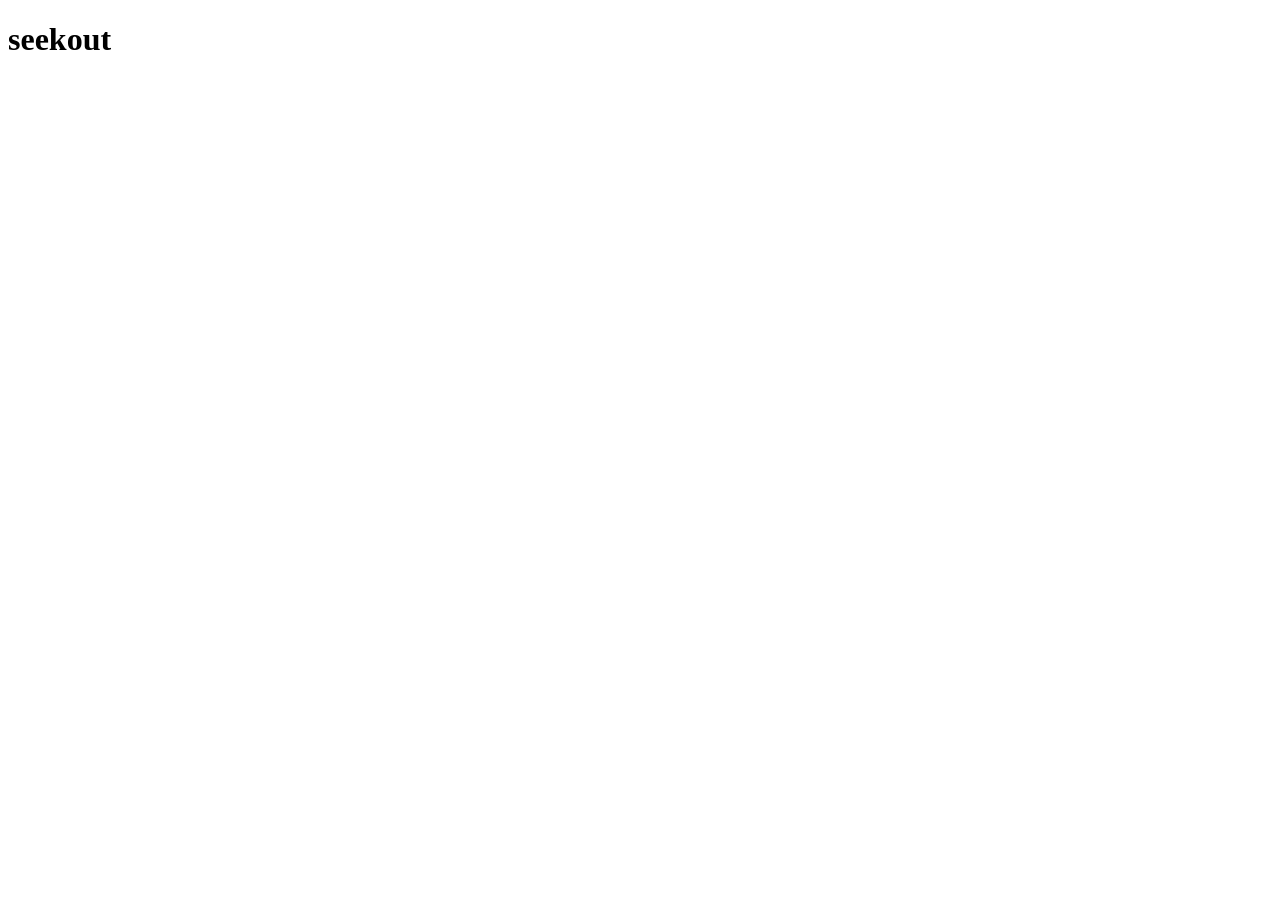
==== web/index.html @ dabcc272 "Rebuild seekout: Go + embedded PocketBase listing-alert service Sources (RSS registry) poll on a cro" ====
<!DOCTYPE html>
<html lang="en">
<head>
<meta charset="utf-8">
<meta name="viewport" content="width=device-width, initial-scale=1">
<title>seekout</title>
<link rel="stylesheet" href="/style.css">
</head>
<body>
<header>
  <h1>seekout</h1>
  <nav id="nav" hidden>
    <button data-tab="alerts" class="active">Alerts</button>
    <button data-tab="seekers">Seekers</button>
    <button data-tab="sources">Sources</button>
    <button data-tab="alerters">Alerters</button>
    <button id="logout" class="link">log out</button>
  </nav>
</header>

<main>
  <section id="login" hidden>
    <form id="login-form" class="card">
      <h2>Sign in</h2>
      <input type="email" id="login-email" placeholder="email" required autocomplete="username">
      <input type="password" id="login-password" placeholder="password" required autocomplete="current-password">
      <button type="submit">Sign in</button>
      <p class="error" id="login-error"></p>
    </form>
  </section>

  <section id="tab-alerts">
    <div id="alerts-list"></div>
  </section>

  <section id="tab-seekers" hidden>
    <button id="new-seeker">+ new seeker</button>
    <div id="seekers-list"></div>
    <form id="seeker-form" class="card" hidden>
      <h2 id="seeker-form-title">New seeker</h2>
      <input type="hidden" id="seeker-id">
      <label>Name <input id="seeker-name" required></label>
      <label>Kind
        <select id="seeker-kind">
          <option value="any">any</option>
          <option value="home">home</option>
          <option value="car">car</option>
          <option value="classified">classified</option>
          <option value="other">other</option>
        </select>
      </label>
      <fieldset>
        <legend>Sources (none checked = all)</legend>
        <div id="seeker-sources"></div>
      </fieldset>
      <fieldset>
        <legend>Conditions (all must match)</legend>
        <div id="seeker-conditions"></div>
        <button type="button" id="add-condition">+ condition</button>
      </fieldset>
      <fieldset>
        <legend>Alerters</legend>
        <div id="seeker-alerters"></div>
      </fieldset>
      <label><input type="checkbox" id="seeker-enabled" checked> enabled</label>
      <div class="row">
        <button type="submit">Save</button>
        <button type="button" id="seeker-cancel" class="link">cancel</button>
      </div>
      <p class="error" id="seeker-error"></p>
    </form>
  </section>

  <section id="tab-sources" hidden>
    <button id="new-source">+ new source</button>
    <div id="sources-list"></div>
    <form id="source-form" class="card" hidden>
      <h2>New source</h2>
      <label>Name <input id="source-name" required></label>
      <label>Kind
        <select id="source-kind">
          <option value="classified">classified</option>
          <option value="home">home</option>
          <option value="car">car</option>
          <option value="other">other</option>
        </select>
      </label>
      <label>Feed URL <input id="source-url" type="url" required placeholder="https://saltlakecity.craigslist.org/search/cta?format=rss&query=miata"></label>
      <label>Poll interval (minutes) <input id="source-interval" type="number" min="1" value="30" required></label>
      <div class="row">
        <button type="submit">Save</button>
        <button type="button" id="source-cancel" class="link">cancel</button>
      </div>
      <p class="error" id="source-error"></p>
    </form>
  </section>

  <section id="tab-alerters" hidden>
    <button id="new-alerter">+ new alerter</button>
    <div id="alerters-list"></div>
    <form id="alerter-form" class="card" hidden>
      <h2 id="alerter-form-title">New alerter</h2>
      <input type="hidden" id="alerter-id">
      <label>Name <input id="alerter-name" required></label>
      <label>Type
        <select id="alerter-type">
          <option value="ntfy">ntfy</option>
          <option value="webhook">webhook (Slack-compatible)</option>
        </select>
      </label>
      <div id="alerter-ntfy-fields">
        <label>Server URL <input id="alerter-ntfy-url" type="url" placeholder="https://ntfy.sh"></label>
        <label>Topic <input id="alerter-ntfy-topic" placeholder="my-secret-topic"></label>
        <label>Token (optional) <input id="alerter-ntfy-token"></label>
        <label>Priority (optional) <input id="alerter-ntfy-priority" placeholder="3"></label>
        <label>Tags (optional) <input id="alerter-ntfy-tags" placeholder="house,rotating_light"></label>
      </div>
      <div id="alerter-webhook-fields" hidden>
        <label>Webhook URL <input id="alerter-webhook-url" type="url" placeholder="https://hooks.slack.com/services/..."></label>
      </div>
      <label><input type="checkbox" id="alerter-enabled" checked> enabled</label>
      <div class="row">
        <button type="submit">Save</button>
        <button type="button" id="alerter-cancel" class="link">cancel</button>
      </div>
      <p class="error" id="alerter-error"></p>
    </form>
  </section>
</main>

<script src="/vendor/pocketbase.umd.js"></script>
<script src="/app.js"></script>
</body>
</html>
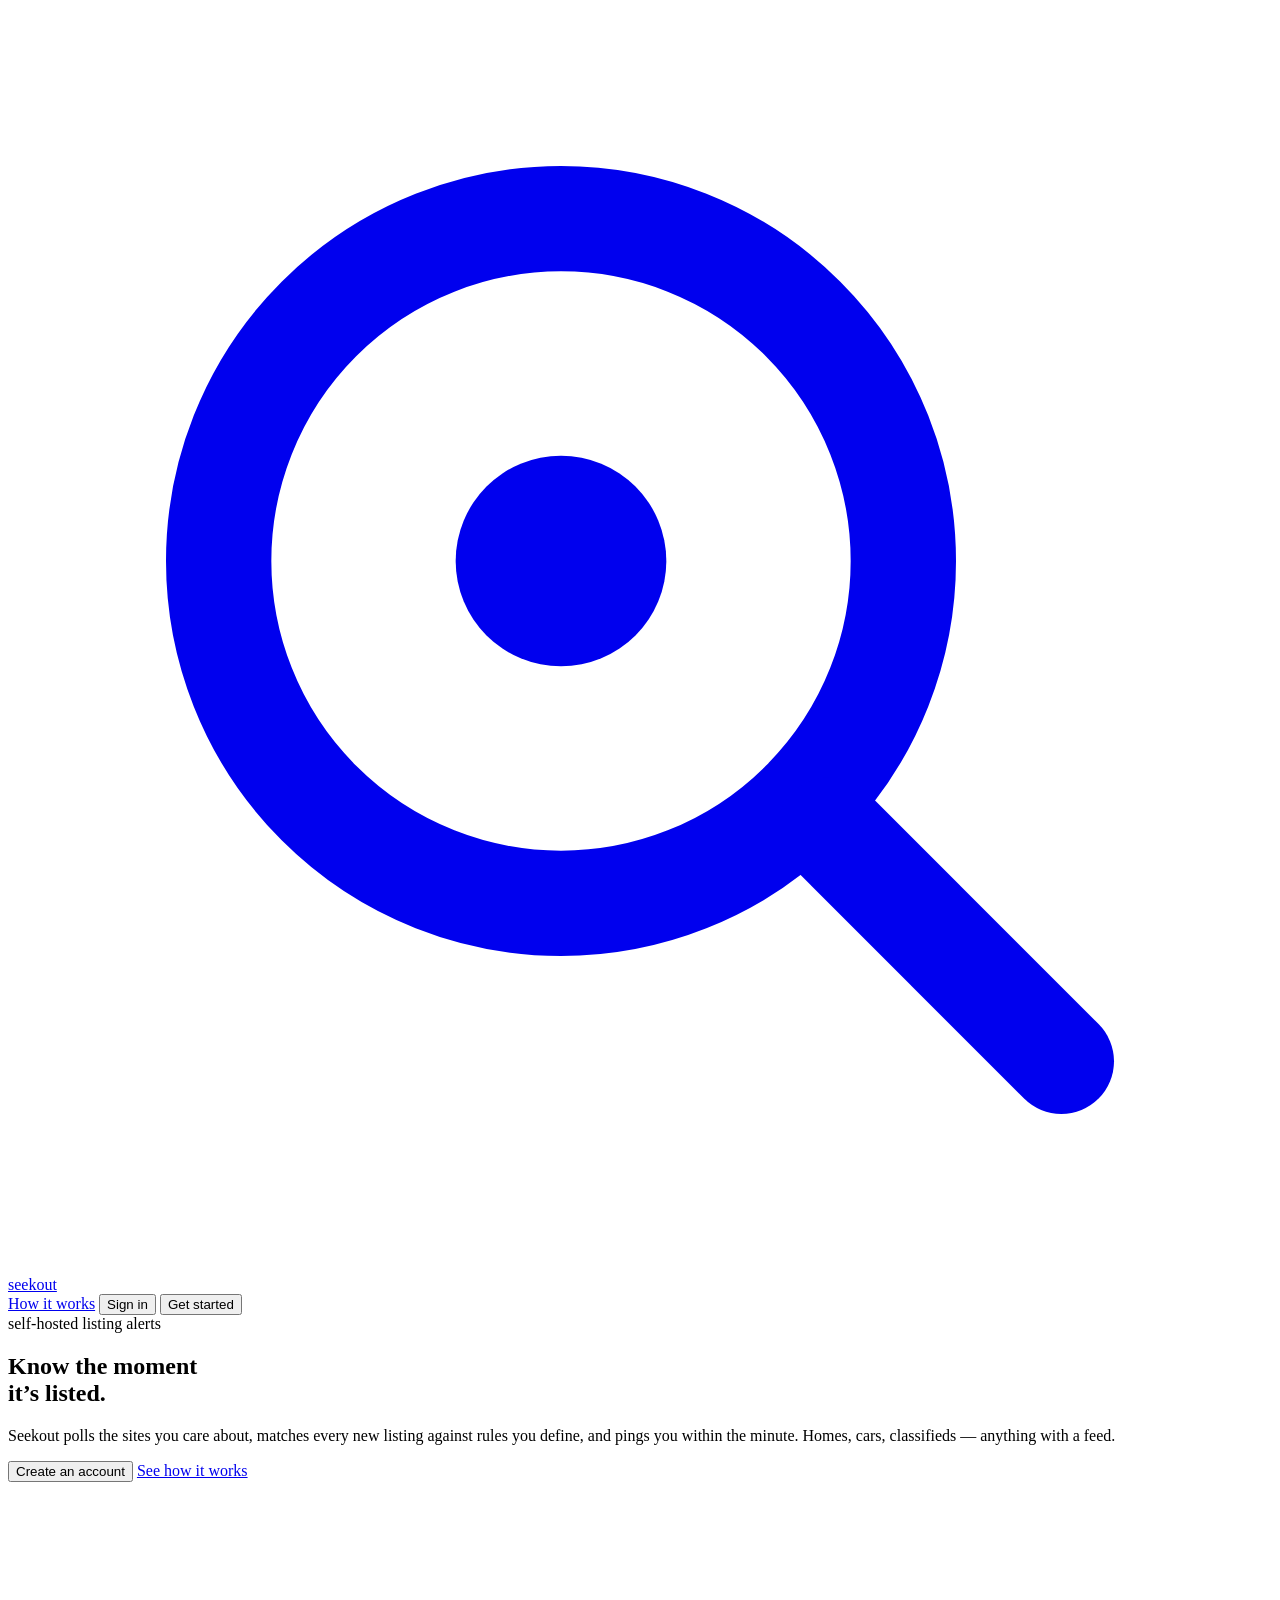
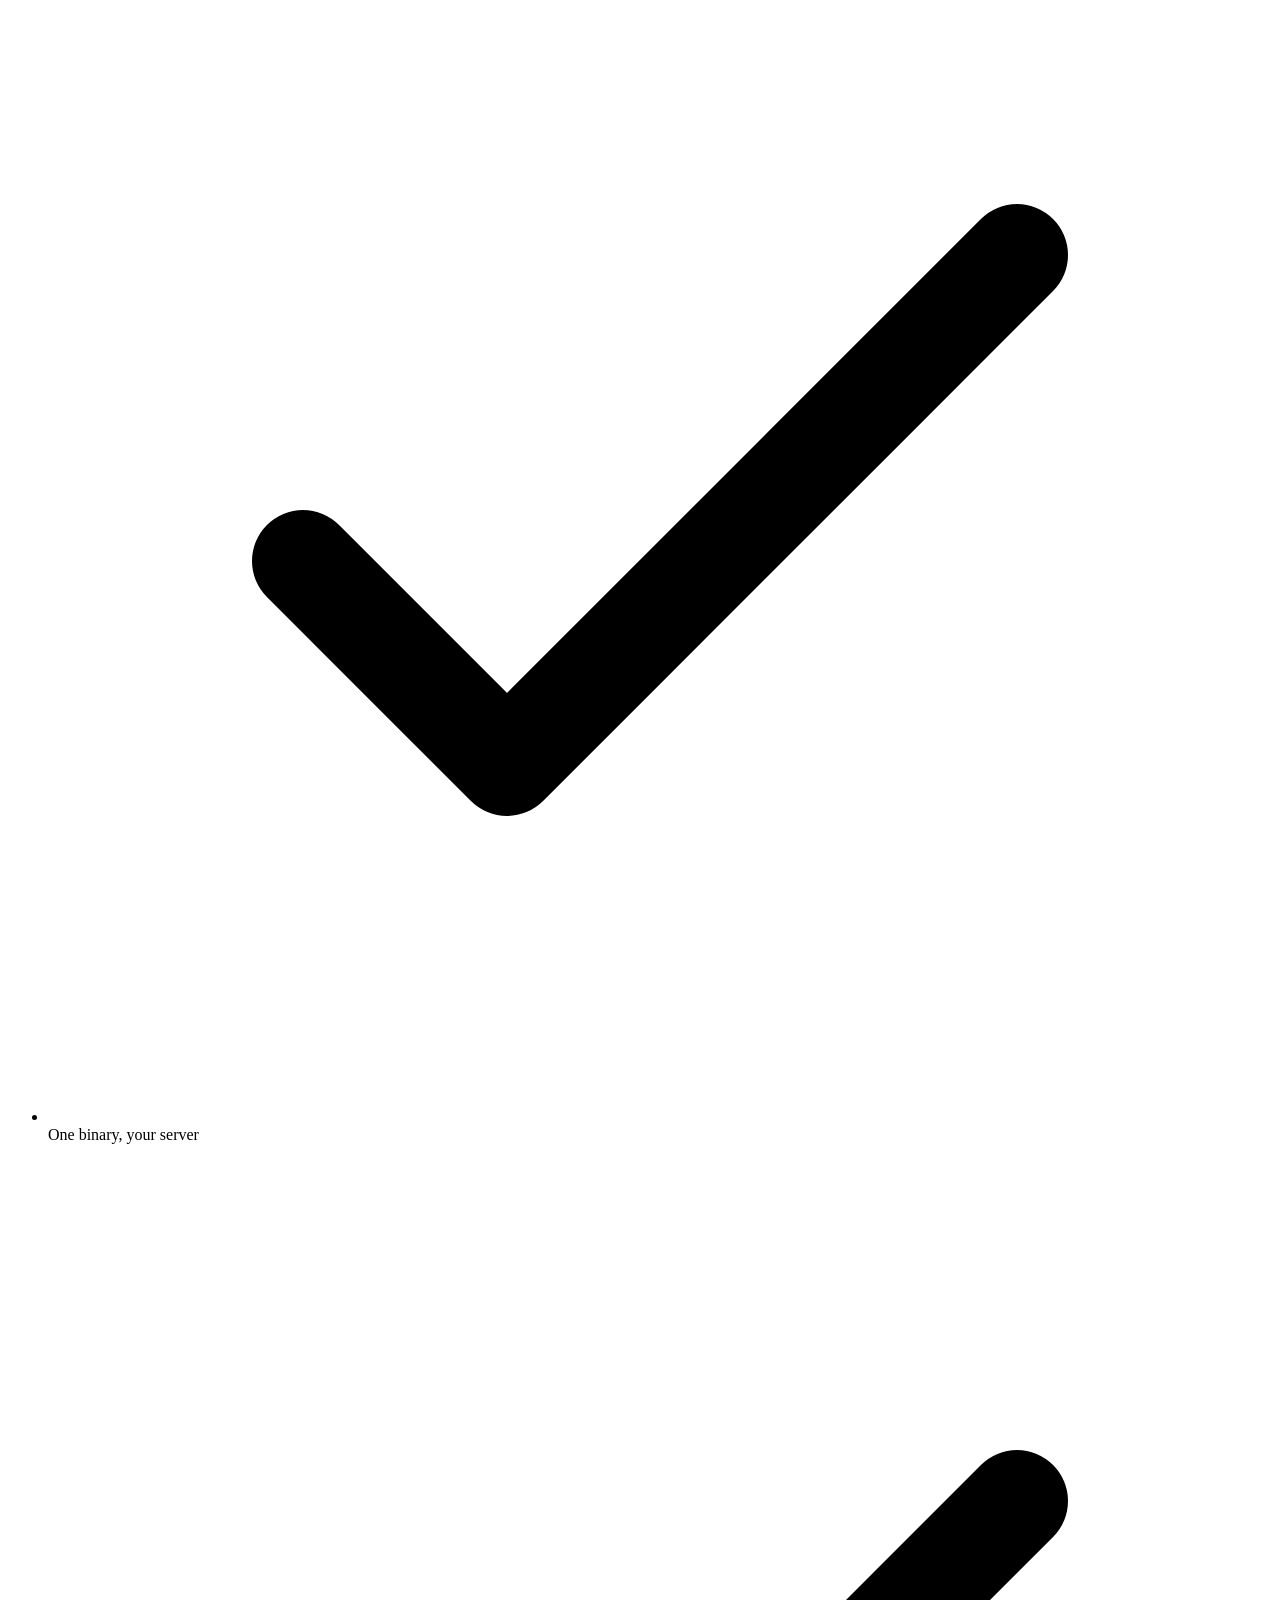
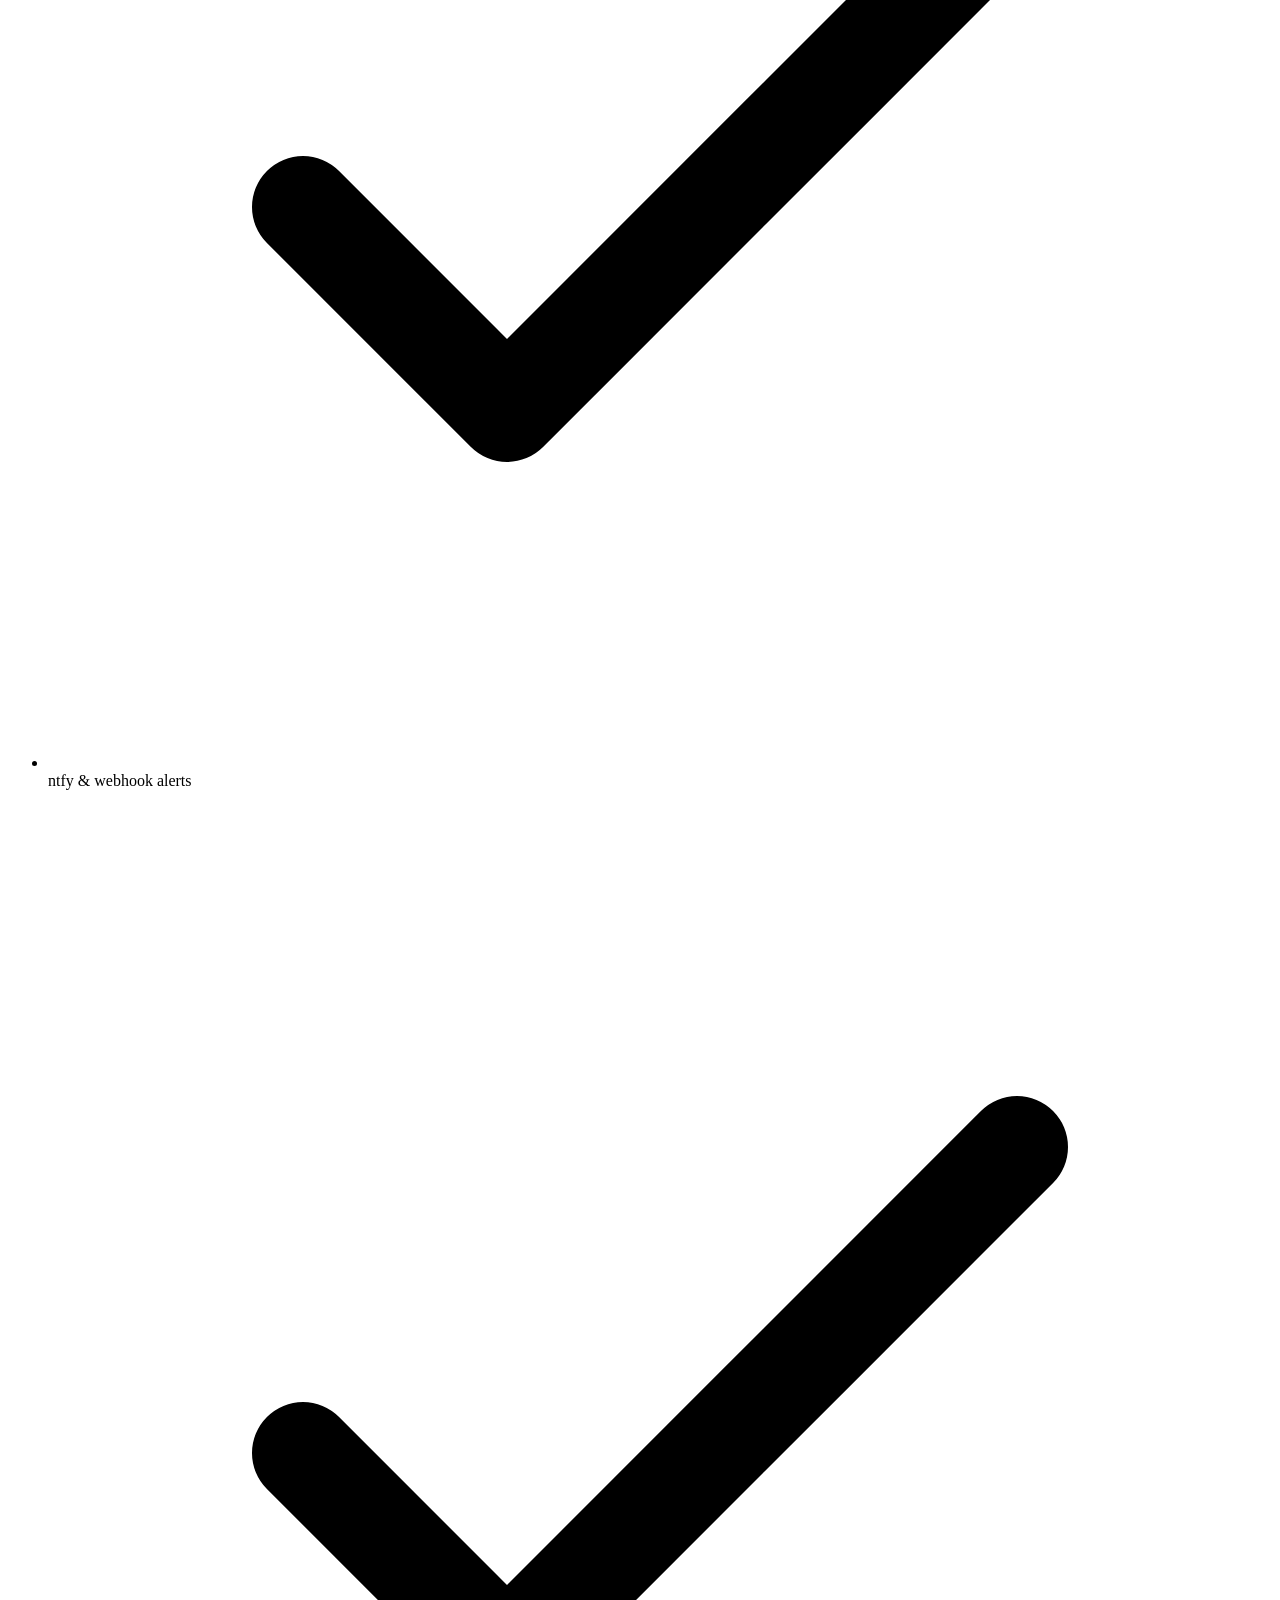
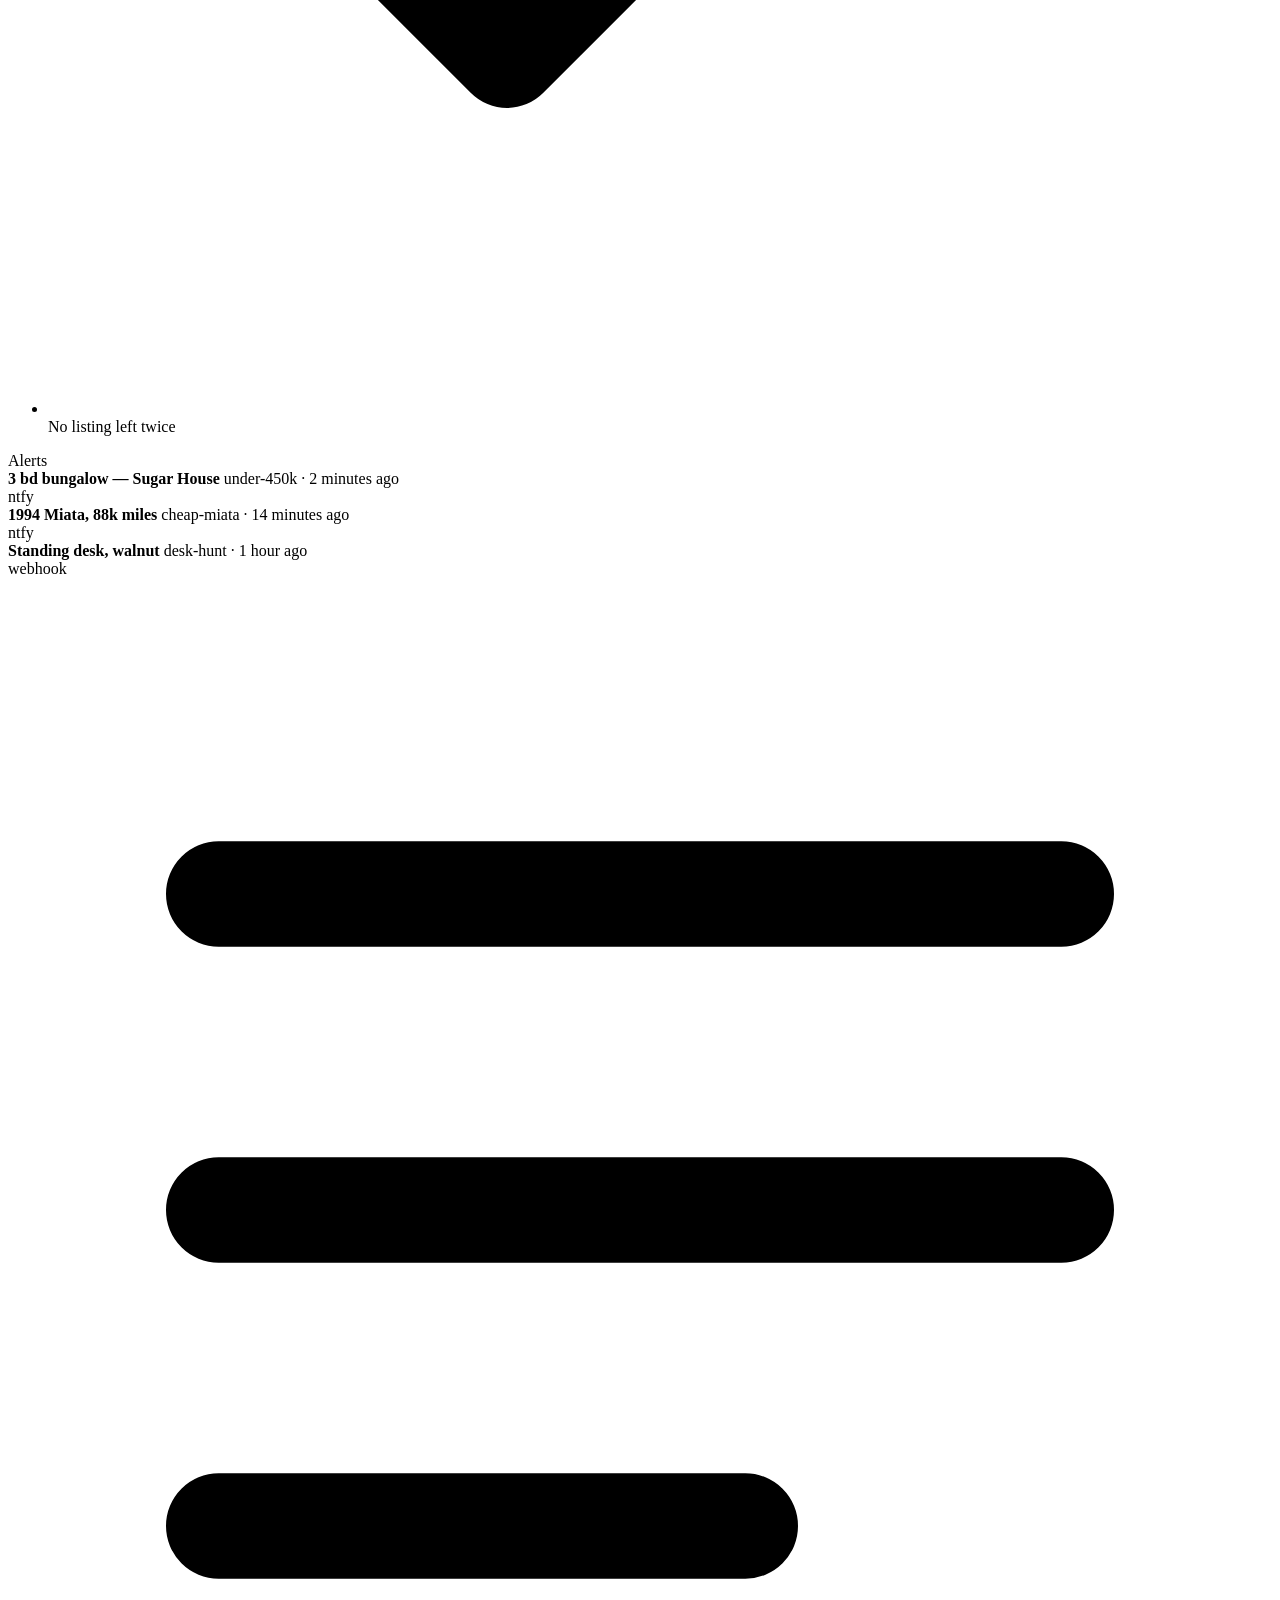
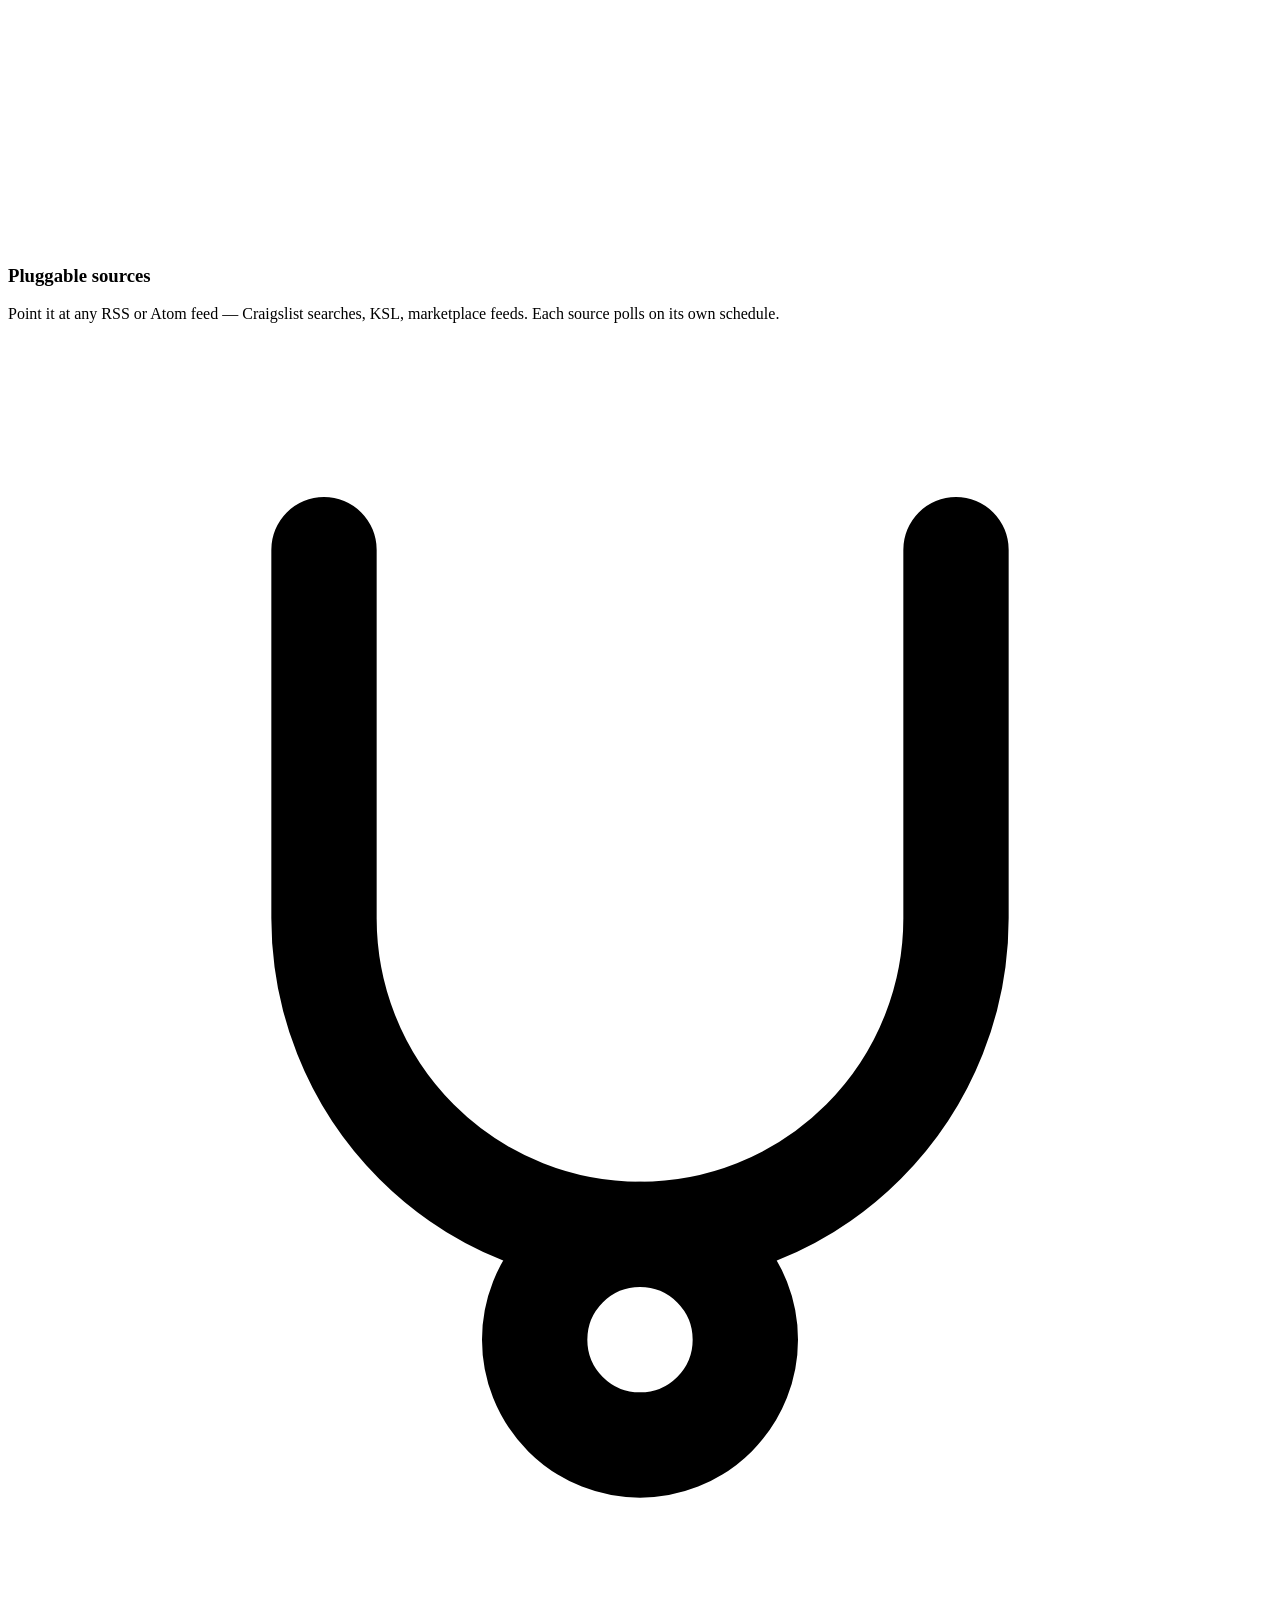
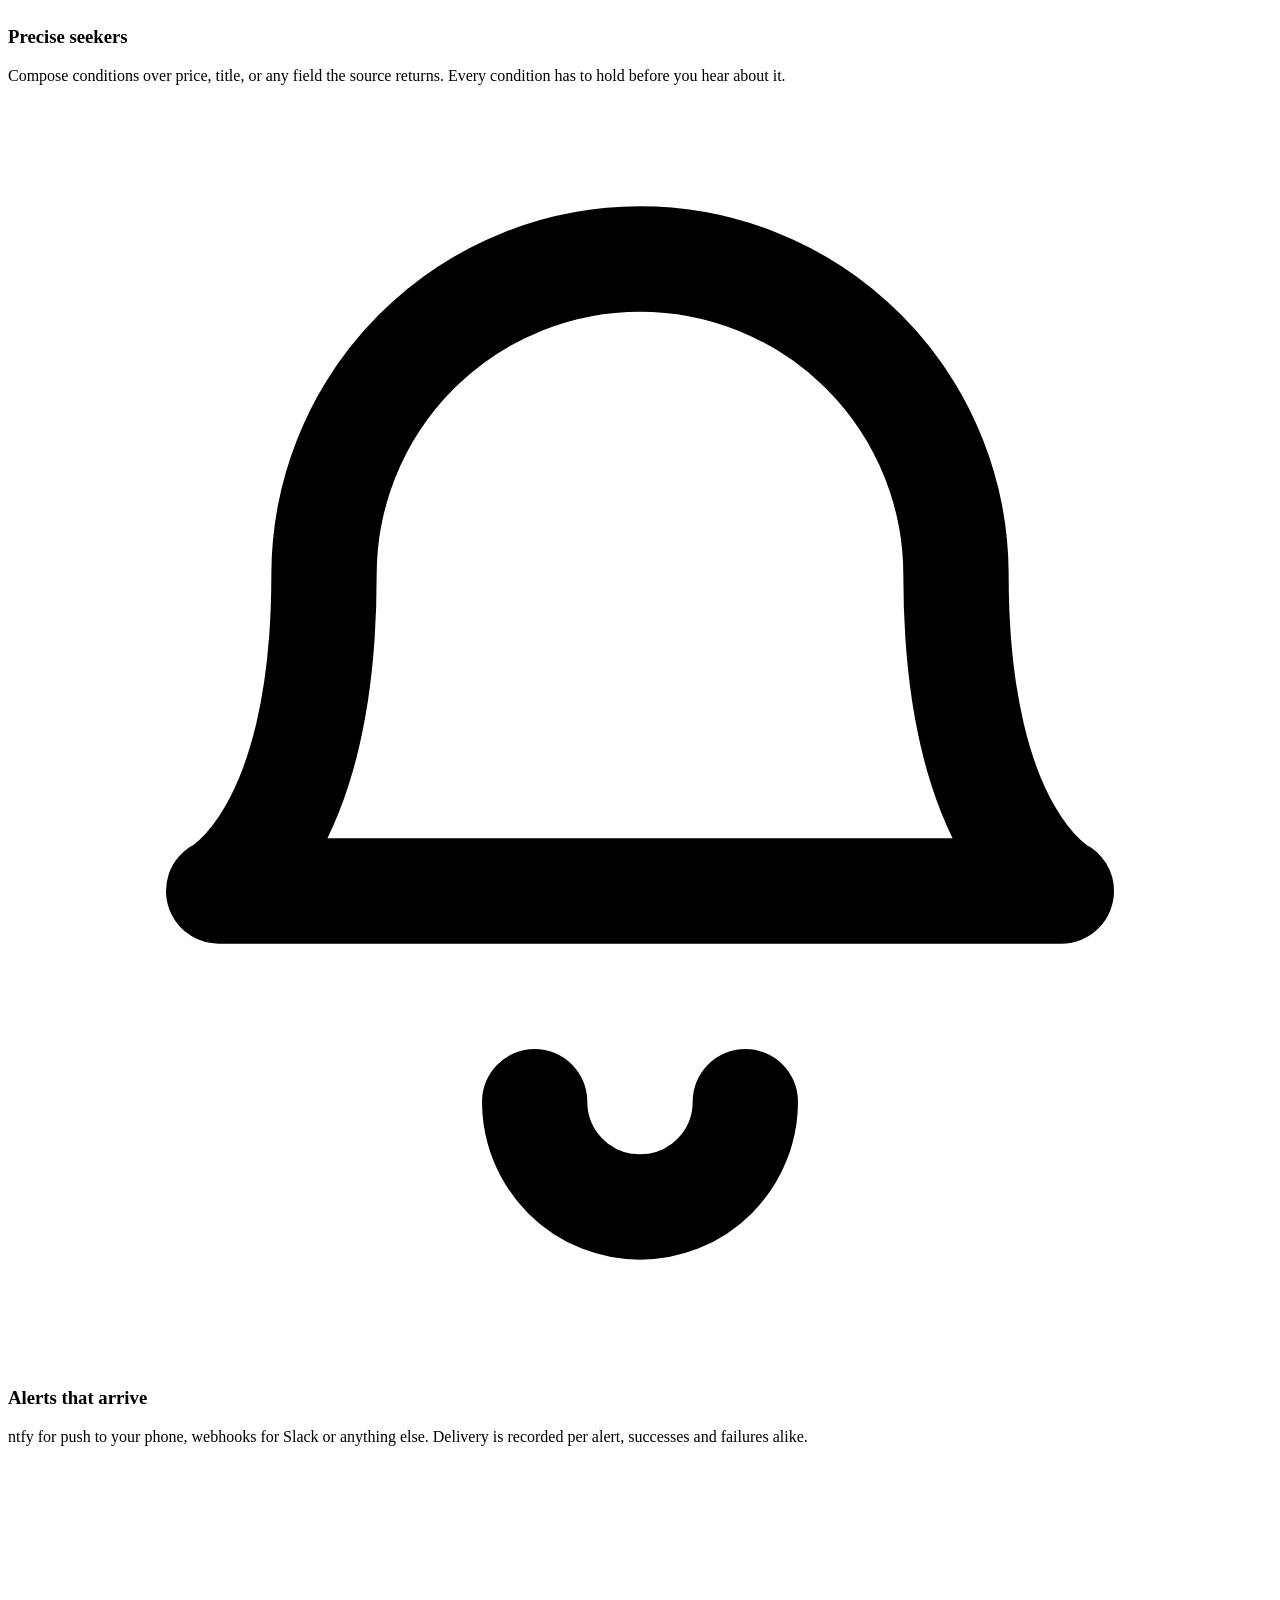
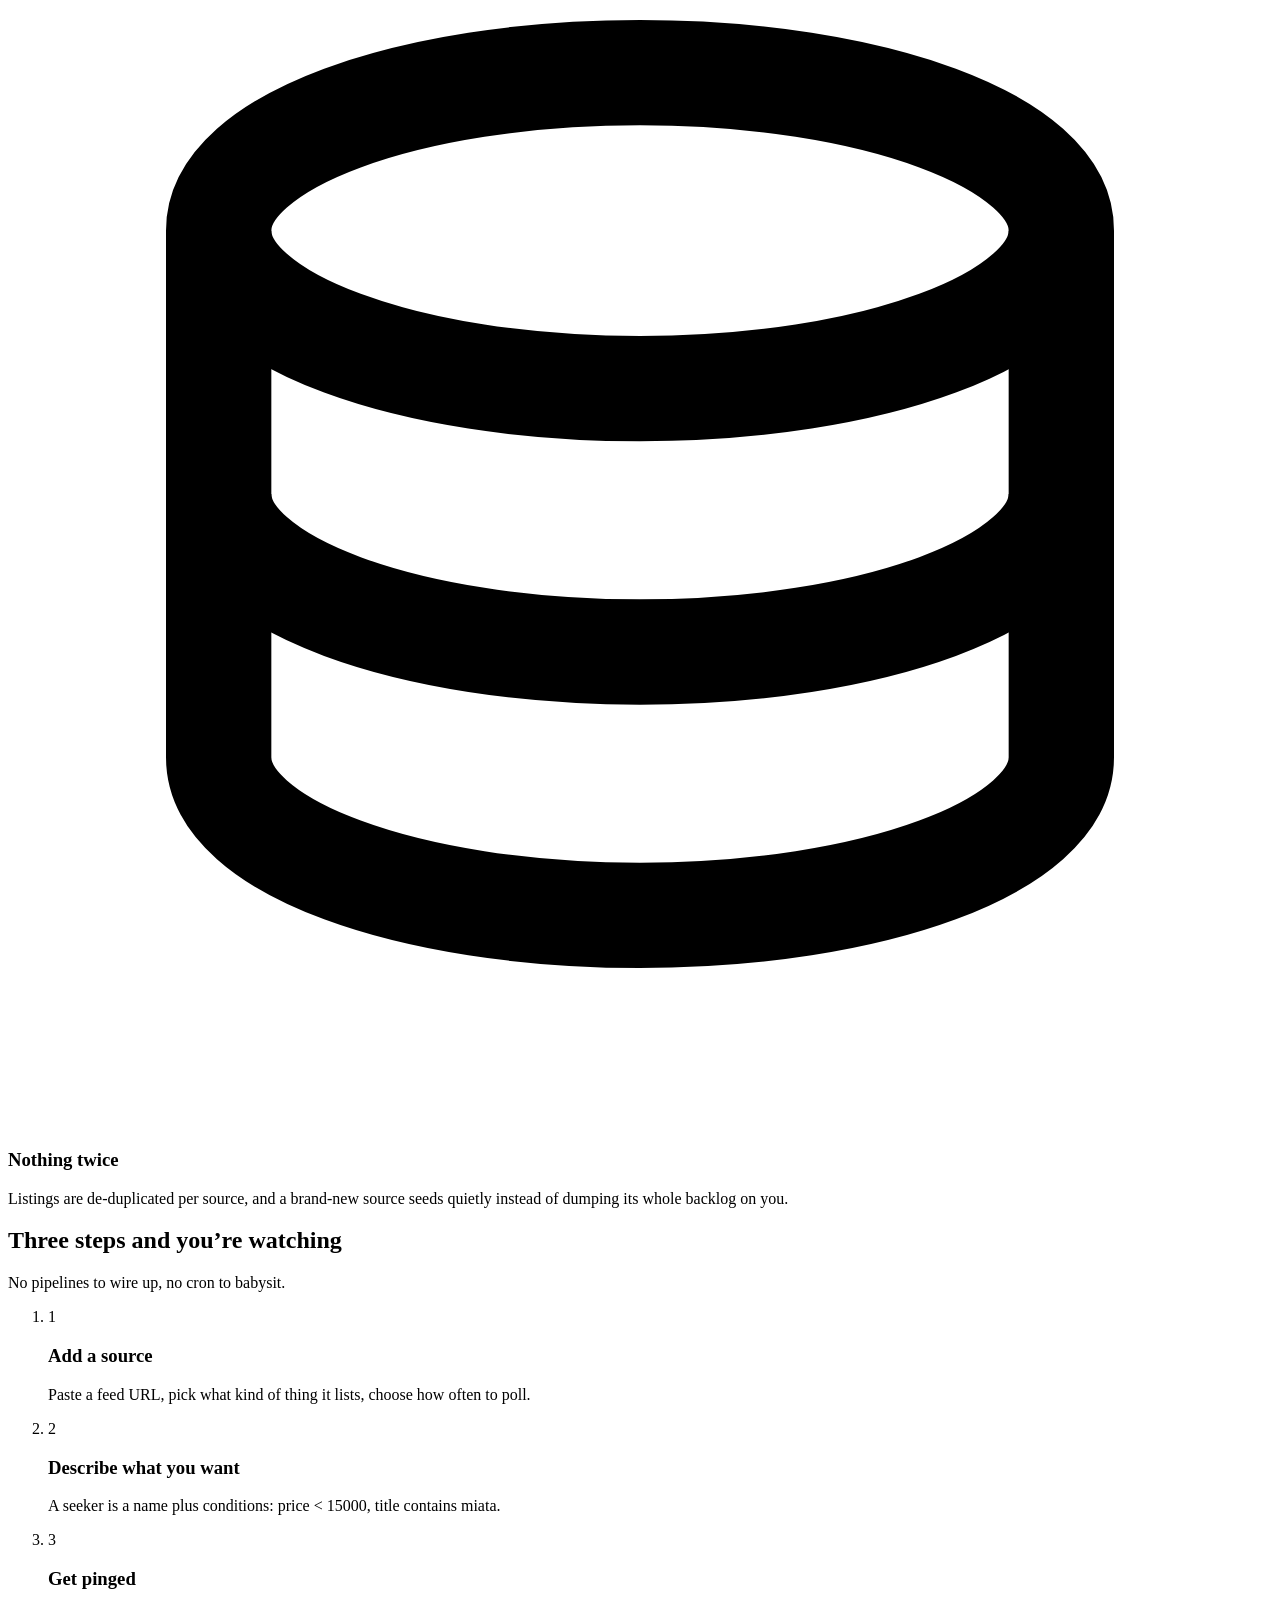
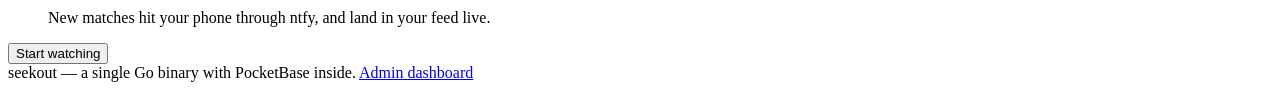
==== commit 883607df: "Overhaul the web UI: landing page plus a real app shell The old UI was one page of tab-switched list" ====
--- a/web/index.html
+++ b/web/index.html
@@ -3,132 +3,181 @@
 <head>
 <meta charset="utf-8">
 <meta name="viewport" content="width=device-width, initial-scale=1">
-<title>seekout</title>
-<link rel="stylesheet" href="/style.css">
+<title>seekout — know the moment it's listed</title>
+<meta name="description" content="Seekout watches the listing sites you care about and alerts you the moment something matches. Homes, cars, classifieds — anything with a feed.">
+<link rel="icon" href="/favicon.svg" type="image/svg+xml">
+<link rel="stylesheet" href="/styles.css">
+<link rel="stylesheet" href="/landing.css">
 </head>
 <body>
-<header>
-  <h1>seekout</h1>
-  <nav id="nav" hidden>
-    <button data-tab="alerts" class="active">Alerts</button>
-    <button data-tab="seekers">Seekers</button>
-    <button data-tab="sources">Sources</button>
-    <button data-tab="alerters">Alerters</button>
-    <button id="logout" class="link">log out</button>
-  </nav>
+
+<header class="site-header">
+  <div class="wrap row-between">
+    <a class="brand" href="/">
+      <svg viewBox="0 0 24 24" fill="none" aria-hidden="true">
+        <circle cx="10.5" cy="10.5" r="6.5" stroke="currentColor" stroke-width="2"/>
+        <path d="m15.6 15.6 4.4 4.4" stroke="currentColor" stroke-width="2" stroke-linecap="round"/>
+        <circle cx="10.5" cy="10.5" r="2" fill="currentColor"/>
+      </svg>
+      <span>seekout</span>
+    </a>
+    <nav class="row">
+      <a class="btn btn-ghost" href="#how">How it works</a>
+      <button class="btn btn-ghost" data-auth-open="signin">Sign in</button>
+      <button class="btn btn-primary" data-auth-open="signup">Get started</button>
+    </nav>
+  </div>
 </header>
 
 <main>
-  <section id="login" hidden>
-    <form id="login-form" class="card">
-      <h2>Sign in</h2>
-      <input type="email" id="login-email" placeholder="email" required autocomplete="username">
-      <input type="password" id="login-password" placeholder="password" required autocomplete="current-password">
-      <button type="submit">Sign in</button>
-      <p class="error" id="login-error"></p>
-    </form>
+  <section class="hero">
+    <div class="hero-glow" aria-hidden="true"></div>
+    <div class="wrap hero-inner">
+      <div class="hero-copy">
+        <span class="badge badge-accent badge-dot">self-hosted listing alerts</span>
+        <h1>Know the moment<br>it&rsquo;s <span class="grad">listed</span>.</h1>
+        <p class="lede">
+          Seekout polls the sites you care about, matches every new listing against
+          rules you define, and pings you within the minute. Homes, cars,
+          classifieds &mdash; anything with a feed.
+        </p>
+        <div class="hero-cta row">
+          <button class="btn btn-primary btn-lg" data-auth-open="signup">Create an account</button>
+          <a class="btn btn-lg" href="#how">See how it works</a>
+        </div>
+        <ul class="hero-facts">
+          <li><svg viewBox="0 0 24 24"><path d="m5 13 4 4L19 7" stroke="currentColor" stroke-width="2" fill="none" stroke-linecap="round" stroke-linejoin="round"/></svg> One binary, your server</li>
+          <li><svg viewBox="0 0 24 24"><path d="m5 13 4 4L19 7" stroke="currentColor" stroke-width="2" fill="none" stroke-linecap="round" stroke-linejoin="round"/></svg> ntfy &amp; webhook alerts</li>
+          <li><svg viewBox="0 0 24 24"><path d="m5 13 4 4L19 7" stroke="currentColor" stroke-width="2" fill="none" stroke-linecap="round" stroke-linejoin="round"/></svg> No listing left twice</li>
+        </ul>
+      </div>
+
+      <div class="hero-preview" aria-hidden="true">
+        <div class="preview-card">
+          <div class="preview-head">
+            <span class="dot"></span><span class="dot"></span><span class="dot"></span>
+            <span class="preview-title">Alerts</span>
+          </div>
+          <div class="preview-row">
+            <div class="preview-main">
+              <strong>3 bd bungalow &mdash; Sugar House</strong>
+              <span class="dim small">under-450k · 2 minutes ago</span>
+            </div>
+            <span class="badge badge-ok">ntfy</span>
+          </div>
+          <div class="preview-row">
+            <div class="preview-main">
+              <strong>1994 Miata, 88k miles</strong>
+              <span class="dim small">cheap-miata · 14 minutes ago</span>
+            </div>
+            <span class="badge badge-ok">ntfy</span>
+          </div>
+          <div class="preview-row muted-row">
+            <div class="preview-main">
+              <strong>Standing desk, walnut</strong>
+              <span class="dim small">desk-hunt · 1 hour ago</span>
+            </div>
+            <span class="badge">webhook</span>
+          </div>
+        </div>
+      </div>
+    </div>
   </section>
 
-  <section id="tab-alerts">
-    <div id="alerts-list"></div>
+  <section class="features wrap">
+    <article class="card card-hover">
+      <div class="feat-icon"><svg viewBox="0 0 24 24"><path d="M4 6h16M4 12h16M4 18h10" stroke="currentColor" stroke-width="2" stroke-linecap="round"/></svg></div>
+      <h3>Pluggable sources</h3>
+      <p class="muted small">Point it at any RSS or Atom feed &mdash; Craigslist searches, KSL, marketplace feeds. Each source polls on its own schedule.</p>
+    </article>
+    <article class="card card-hover">
+      <div class="feat-icon"><svg viewBox="0 0 24 24"><path d="M6 4v7a6 6 0 0 0 12 0V4" stroke="currentColor" stroke-width="2" stroke-linecap="round" fill="none"/><circle cx="12" cy="19" r="2" stroke="currentColor" stroke-width="2" fill="none"/></svg></div>
+      <h3>Precise seekers</h3>
+      <p class="muted small">Compose conditions over price, title, or any field the source returns. Every condition has to hold before you hear about it.</p>
+    </article>
+    <article class="card card-hover">
+      <div class="feat-icon"><svg viewBox="0 0 24 24"><path d="M12 3a6 6 0 0 0-6 6c0 5-2 6-2 6h16s-2-1-2-6a6 6 0 0 0-6-6Z" stroke="currentColor" stroke-width="2" fill="none" stroke-linejoin="round"/><path d="M10 19a2 2 0 0 0 4 0" stroke="currentColor" stroke-width="2" fill="none" stroke-linecap="round"/></svg></div>
+      <h3>Alerts that arrive</h3>
+      <p class="muted small">ntfy for push to your phone, webhooks for Slack or anything else. Delivery is recorded per alert, successes and failures alike.</p>
+    </article>
+    <article class="card card-hover">
+      <div class="feat-icon"><svg viewBox="0 0 24 24"><path d="M4 7c0-1.7 3.6-3 8-3s8 1.3 8 3-3.6 3-8 3-8-1.3-8-3Z" stroke="currentColor" stroke-width="2" fill="none"/><path d="M4 7v10c0 1.7 3.6 3 8 3s8-1.3 8-3V7" stroke="currentColor" stroke-width="2" fill="none"/><path d="M4 12c0 1.7 3.6 3 8 3s8-1.3 8-3" stroke="currentColor" stroke-width="2" fill="none"/></svg></div>
+      <h3>Nothing twice</h3>
+      <p class="muted small">Listings are de-duplicated per source, and a brand-new source seeds quietly instead of dumping its whole backlog on you.</p>
+    </article>
   </section>
 
-  <section id="tab-seekers" hidden>
-    <button id="new-seeker">+ new seeker</button>
-    <div id="seekers-list"></div>
-    <form id="seeker-form" class="card" hidden>
-      <h2 id="seeker-form-title">New seeker</h2>
-      <input type="hidden" id="seeker-id">
-      <label>Name <input id="seeker-name" required></label>
-      <label>Kind
-        <select id="seeker-kind">
-          <option value="any">any</option>
-          <option value="home">home</option>
-          <option value="car">car</option>
-          <option value="classified">classified</option>
-          <option value="other">other</option>
-        </select>
-      </label>
-      <fieldset>
-        <legend>Sources (none checked = all)</legend>
-        <div id="seeker-sources"></div>
-      </fieldset>
-      <fieldset>
-        <legend>Conditions (all must match)</legend>
-        <div id="seeker-conditions"></div>
-        <button type="button" id="add-condition">+ condition</button>
-      </fieldset>
-      <fieldset>
-        <legend>Alerters</legend>
-        <div id="seeker-alerters"></div>
-      </fieldset>
-      <label><input type="checkbox" id="seeker-enabled" checked> enabled</label>
-      <div class="row">
-        <button type="submit">Save</button>
-        <button type="button" id="seeker-cancel" class="link">cancel</button>
-      </div>
-      <p class="error" id="seeker-error"></p>
-    </form>
-  </section>
-
-  <section id="tab-sources" hidden>
-    <button id="new-source">+ new source</button>
-    <div id="sources-list"></div>
-    <form id="source-form" class="card" hidden>
-      <h2>New source</h2>
-      <label>Name <input id="source-name" required></label>
-      <label>Kind
-        <select id="source-kind">
-          <option value="classified">classified</option>
-          <option value="home">home</option>
-          <option value="car">car</option>
-          <option value="other">other</option>
-        </select>
-      </label>
-      <label>Feed URL <input id="source-url" type="url" required placeholder="https://saltlakecity.craigslist.org/search/cta?format=rss&query=miata"></label>
-      <label>Poll interval (minutes) <input id="source-interval" type="number" min="1" value="30" required></label>
-      <div class="row">
-        <button type="submit">Save</button>
-        <button type="button" id="source-cancel" class="link">cancel</button>
-      </div>
-      <p class="error" id="source-error"></p>
-    </form>
-  </section>
-
-  <section id="tab-alerters" hidden>
-    <button id="new-alerter">+ new alerter</button>
-    <div id="alerters-list"></div>
-    <form id="alerter-form" class="card" hidden>
-      <h2 id="alerter-form-title">New alerter</h2>
-      <input type="hidden" id="alerter-id">
-      <label>Name <input id="alerter-name" required></label>
-      <label>Type
-        <select id="alerter-type">
-          <option value="ntfy">ntfy</option>
-          <option value="webhook">webhook (Slack-compatible)</option>
-        </select>
-      </label>
-      <div id="alerter-ntfy-fields">
-        <label>Server URL <input id="alerter-ntfy-url" type="url" placeholder="https://ntfy.sh"></label>
-        <label>Topic <input id="alerter-ntfy-topic" placeholder="my-secret-topic"></label>
-        <label>Token (optional) <input id="alerter-ntfy-token"></label>
-        <label>Priority (optional) <input id="alerter-ntfy-priority" placeholder="3"></label>
-        <label>Tags (optional) <input id="alerter-ntfy-tags" placeholder="house,rotating_light"></label>
-      </div>
-      <div id="alerter-webhook-fields" hidden>
-        <label>Webhook URL <input id="alerter-webhook-url" type="url" placeholder="https://hooks.slack.com/services/..."></label>
-      </div>
-      <label><input type="checkbox" id="alerter-enabled" checked> enabled</label>
-      <div class="row">
-        <button type="submit">Save</button>
-        <button type="button" id="alerter-cancel" class="link">cancel</button>
-      </div>
-      <p class="error" id="alerter-error"></p>
-    </form>
+  <section class="how wrap" id="how">
+    <header class="how-head">
+      <h2>Three steps and you&rsquo;re watching</h2>
+      <p class="muted">No pipelines to wire up, no cron to babysit.</p>
+    </header>
+    <ol class="steps">
+      <li class="card">
+        <span class="step-n">1</span>
+        <h3>Add a source</h3>
+        <p class="muted small">Paste a feed URL, pick what kind of thing it lists, choose how often to poll.</p>
+      </li>
+      <li class="card">
+        <span class="step-n">2</span>
+        <h3>Describe what you want</h3>
+        <p class="muted small">A seeker is a name plus conditions: <span class="mono">price &lt; 15000</span>, <span class="mono">title contains miata</span>.</p>
+      </li>
+      <li class="card">
+        <span class="step-n">3</span>
+        <h3>Get pinged</h3>
+        <p class="muted small">New matches hit your phone through ntfy, and land in your feed live.</p>
+      </li>
+    </ol>
+    <div class="how-cta">
+      <button class="btn btn-primary btn-lg" data-auth-open="signup">Start watching</button>
+    </div>
   </section>
 </main>
 
+<footer class="site-footer">
+  <div class="wrap row-between">
+    <span class="dim small">seekout &mdash; a single Go binary with PocketBase inside.</span>
+    <a class="dim small" href="/_/">Admin dashboard</a>
+  </div>
+</footer>
+
+<!-- auth modal -->
+<div class="modal-backdrop" id="auth" hidden>
+  <div class="modal" role="dialog" aria-modal="true" aria-labelledby="auth-title">
+    <header>
+      <h2 id="auth-title">Create your account</h2>
+      <button class="btn btn-icon btn-ghost" data-auth-close aria-label="Close">
+        <svg viewBox="0 0 24 24"><path d="m6 6 12 12M18 6 6 18" stroke="currentColor" stroke-width="2" stroke-linecap="round"/></svg>
+      </button>
+    </header>
+    <form id="auth-form">
+      <div class="body">
+        <div class="field">
+          <label for="auth-email">Email</label>
+          <input id="auth-email" type="email" autocomplete="username" required placeholder="you@example.com">
+        </div>
+        <div class="field">
+          <label for="auth-password">Password</label>
+          <input id="auth-password" type="password" autocomplete="current-password" required minlength="8" placeholder="at least 8 characters">
+        </div>
+        <div class="field" id="auth-confirm-field">
+          <label for="auth-confirm">Confirm password</label>
+          <input id="auth-confirm" type="password" autocomplete="new-password" minlength="8" placeholder="repeat it">
+        </div>
+        <p class="err-text" id="auth-error"></p>
+      </div>
+      <footer>
+        <button type="button" class="btn btn-ghost" id="auth-toggle">Have an account? Sign in</button>
+        <button type="submit" class="btn btn-primary" id="auth-submit">Create account</button>
+      </footer>
+    </form>
+  </div>
+</div>
+
+<div class="toasts" id="toasts"></div>
+
 <script src="/vendor/pocketbase.umd.js"></script>
-<script src="/app.js"></script>
+<script src="/landing.js"></script>
 </body>
 </html>
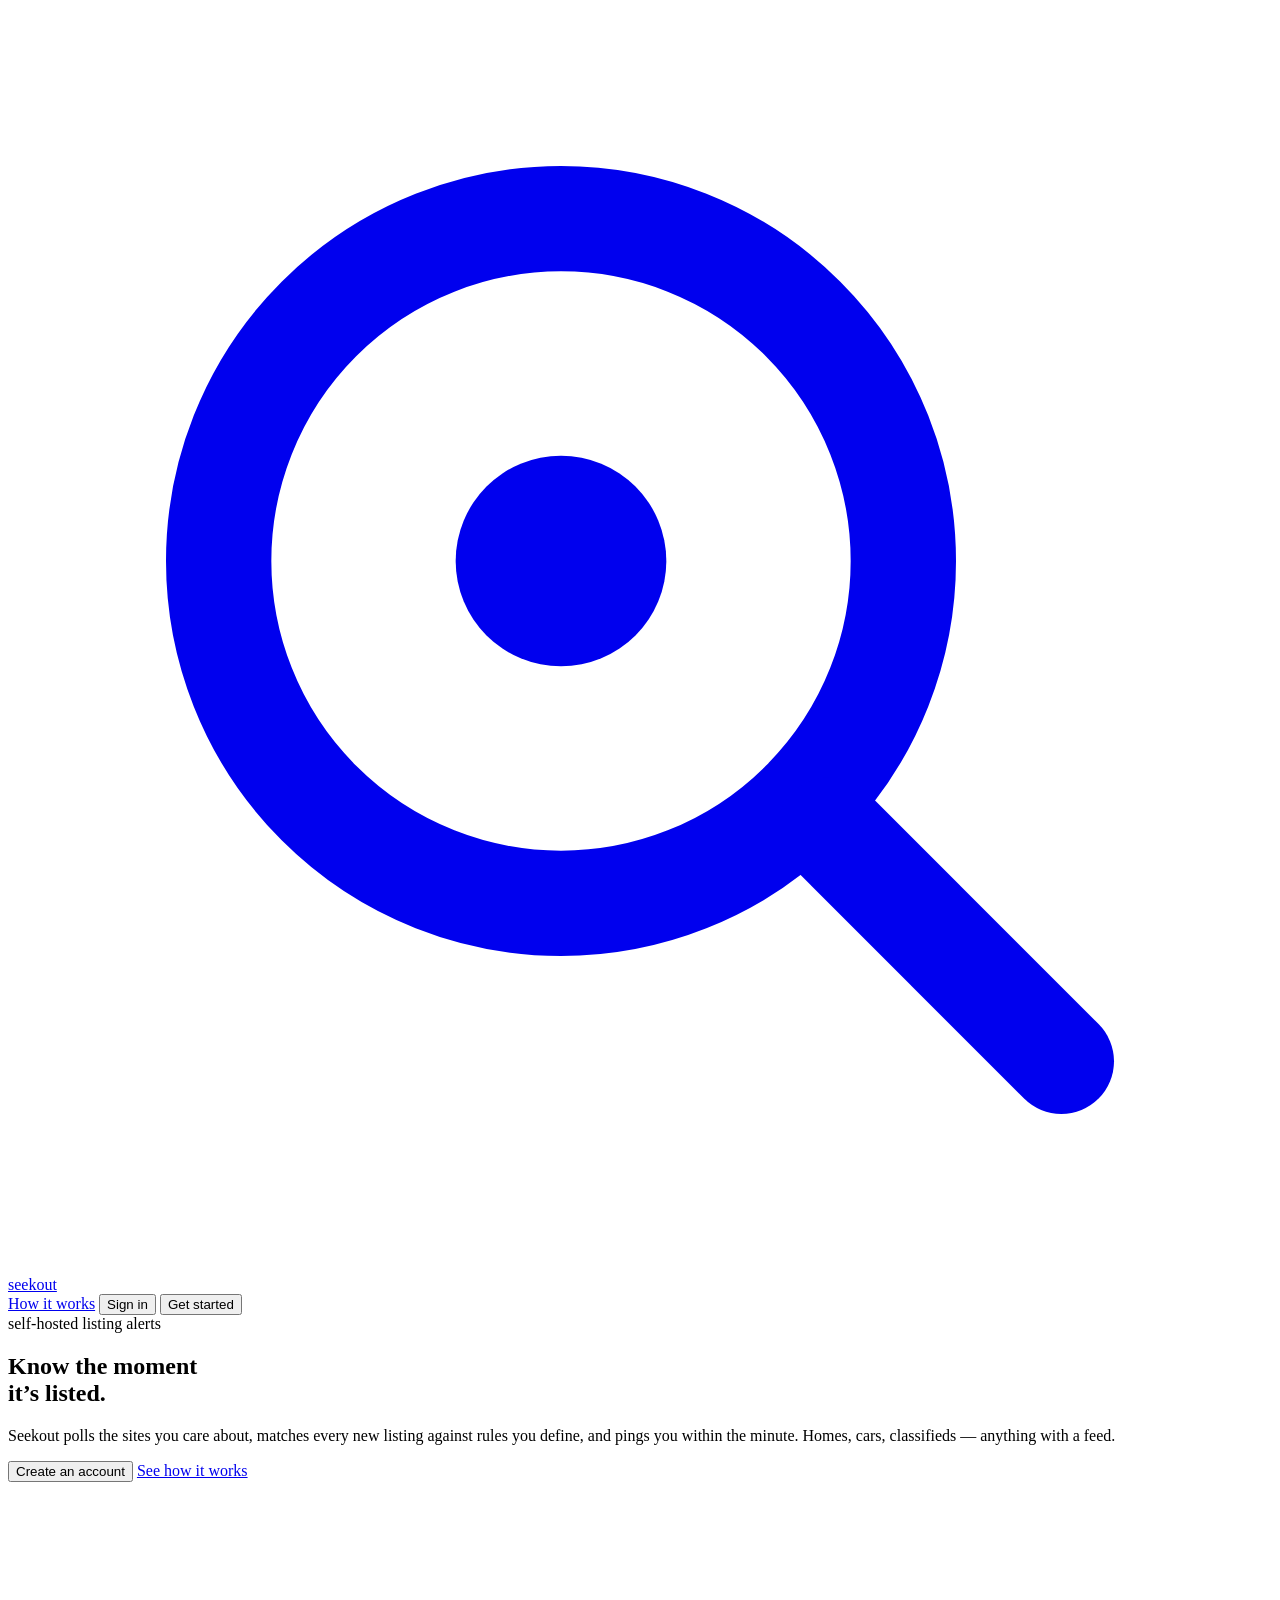
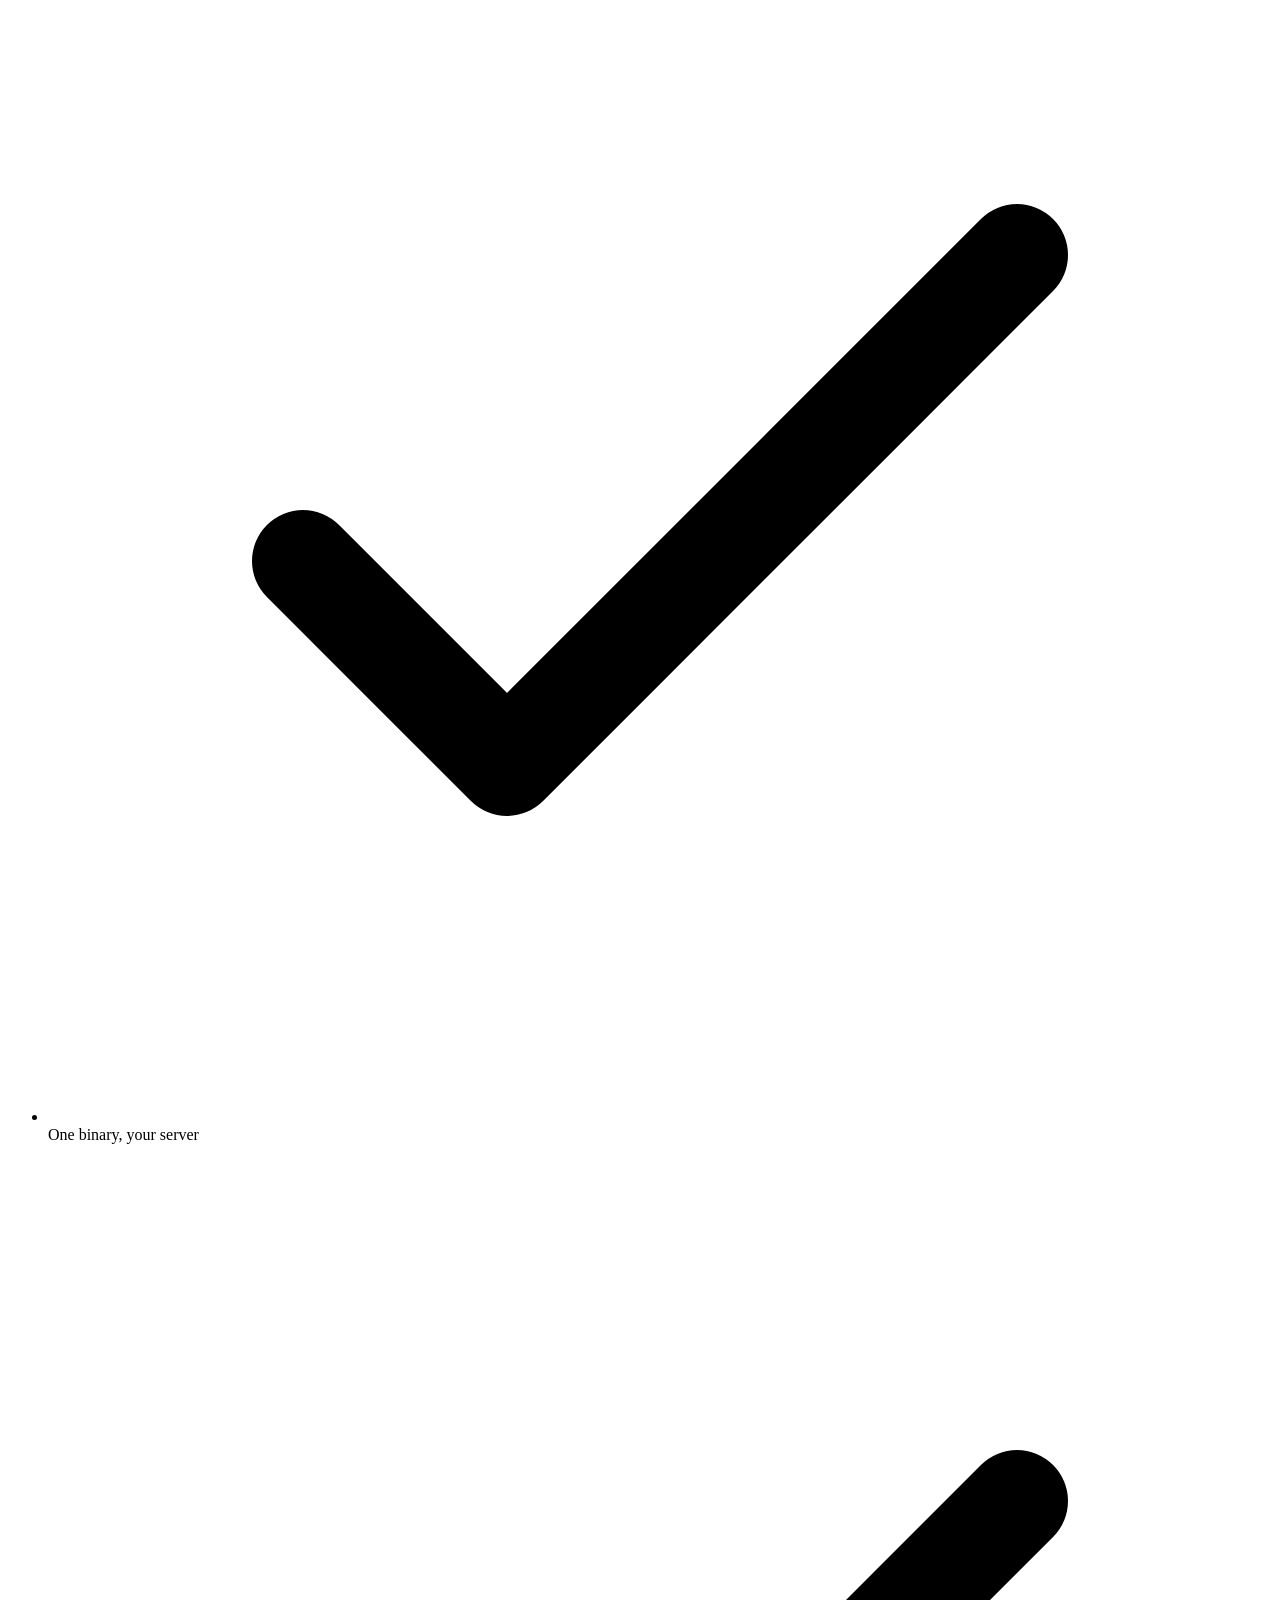
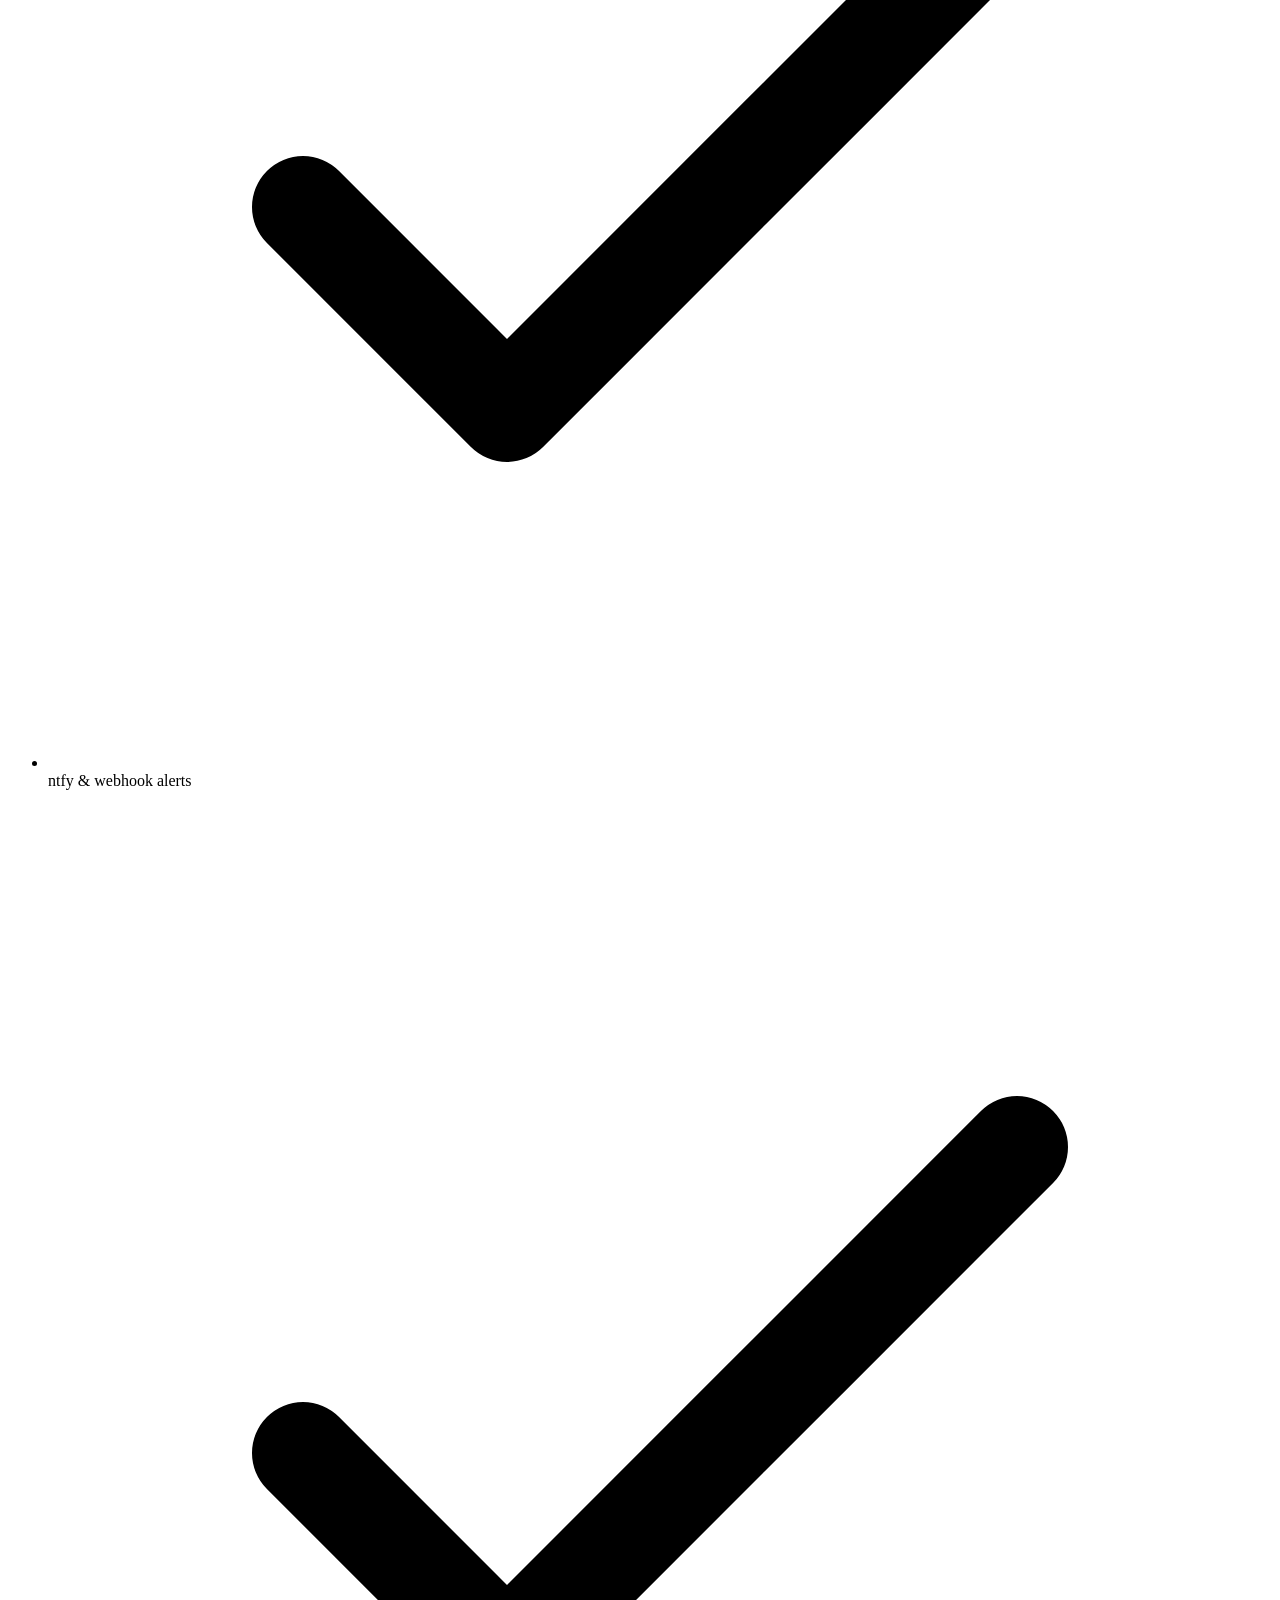
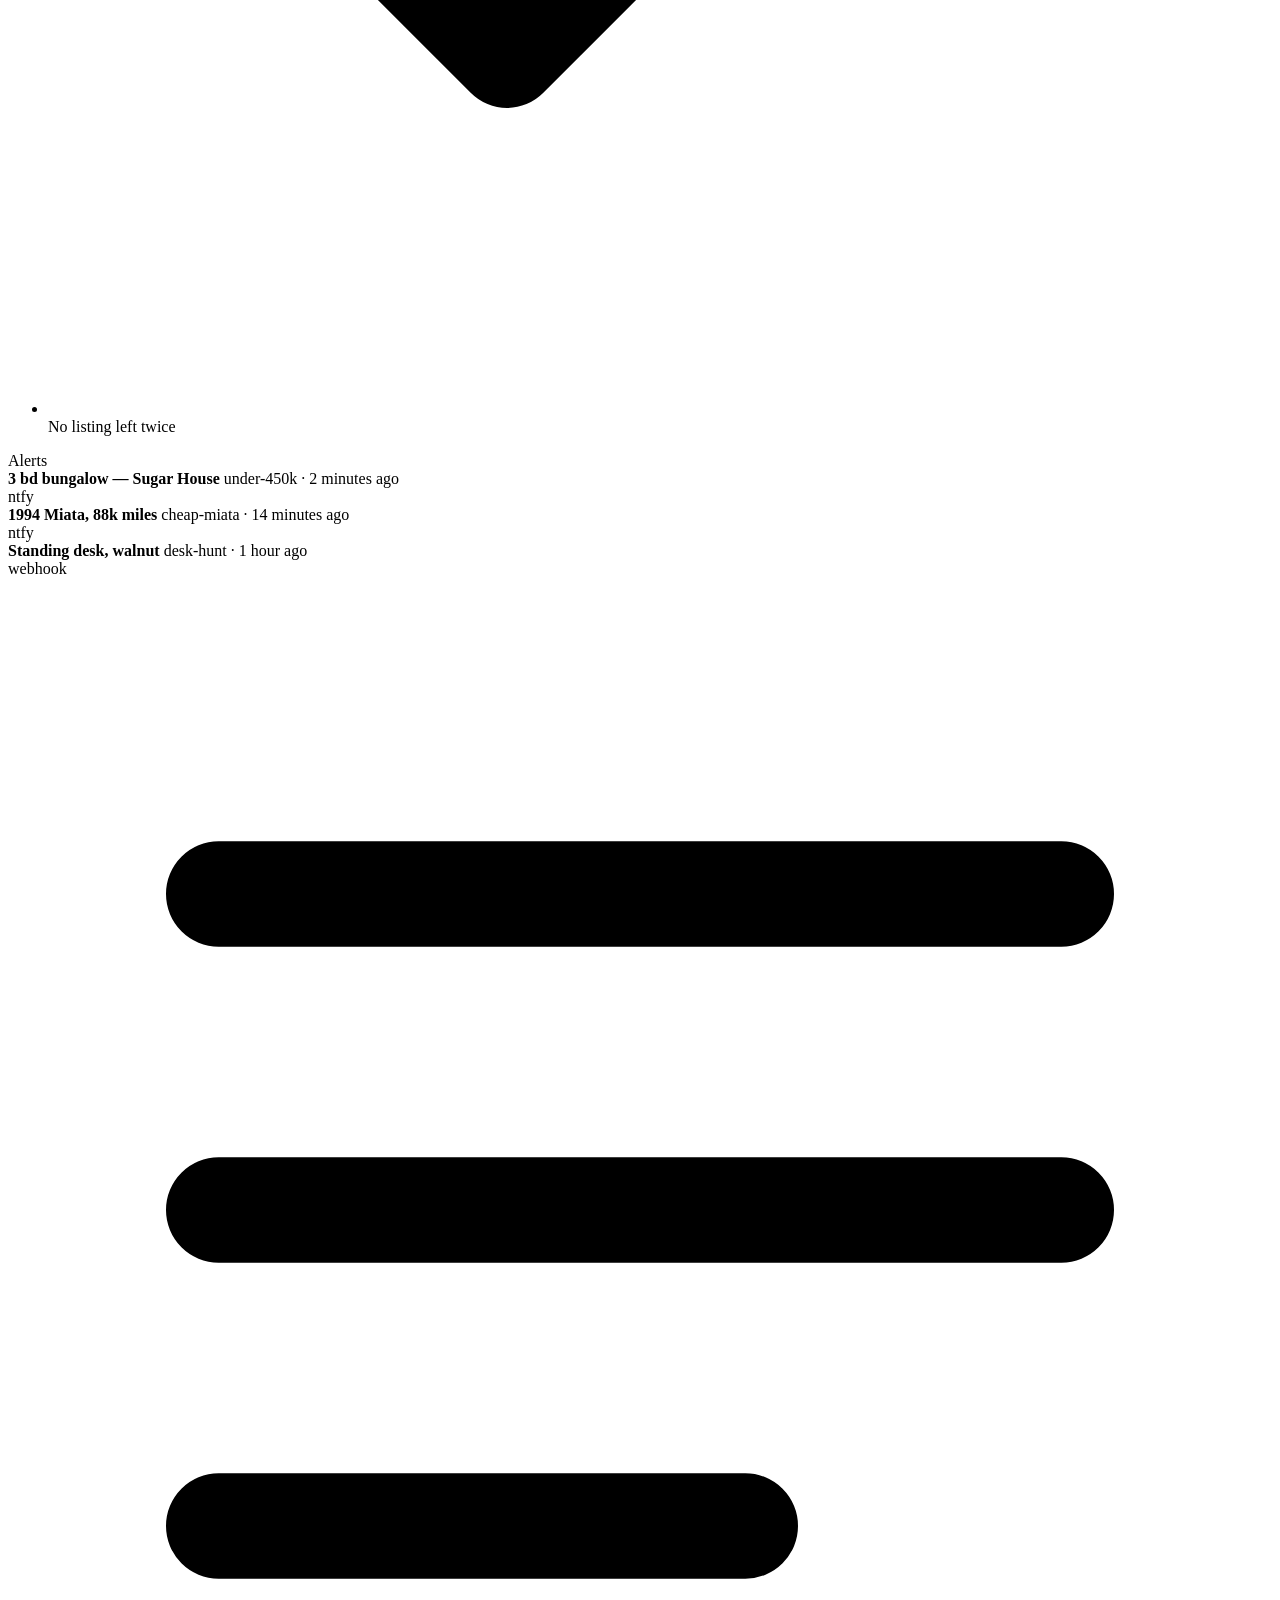
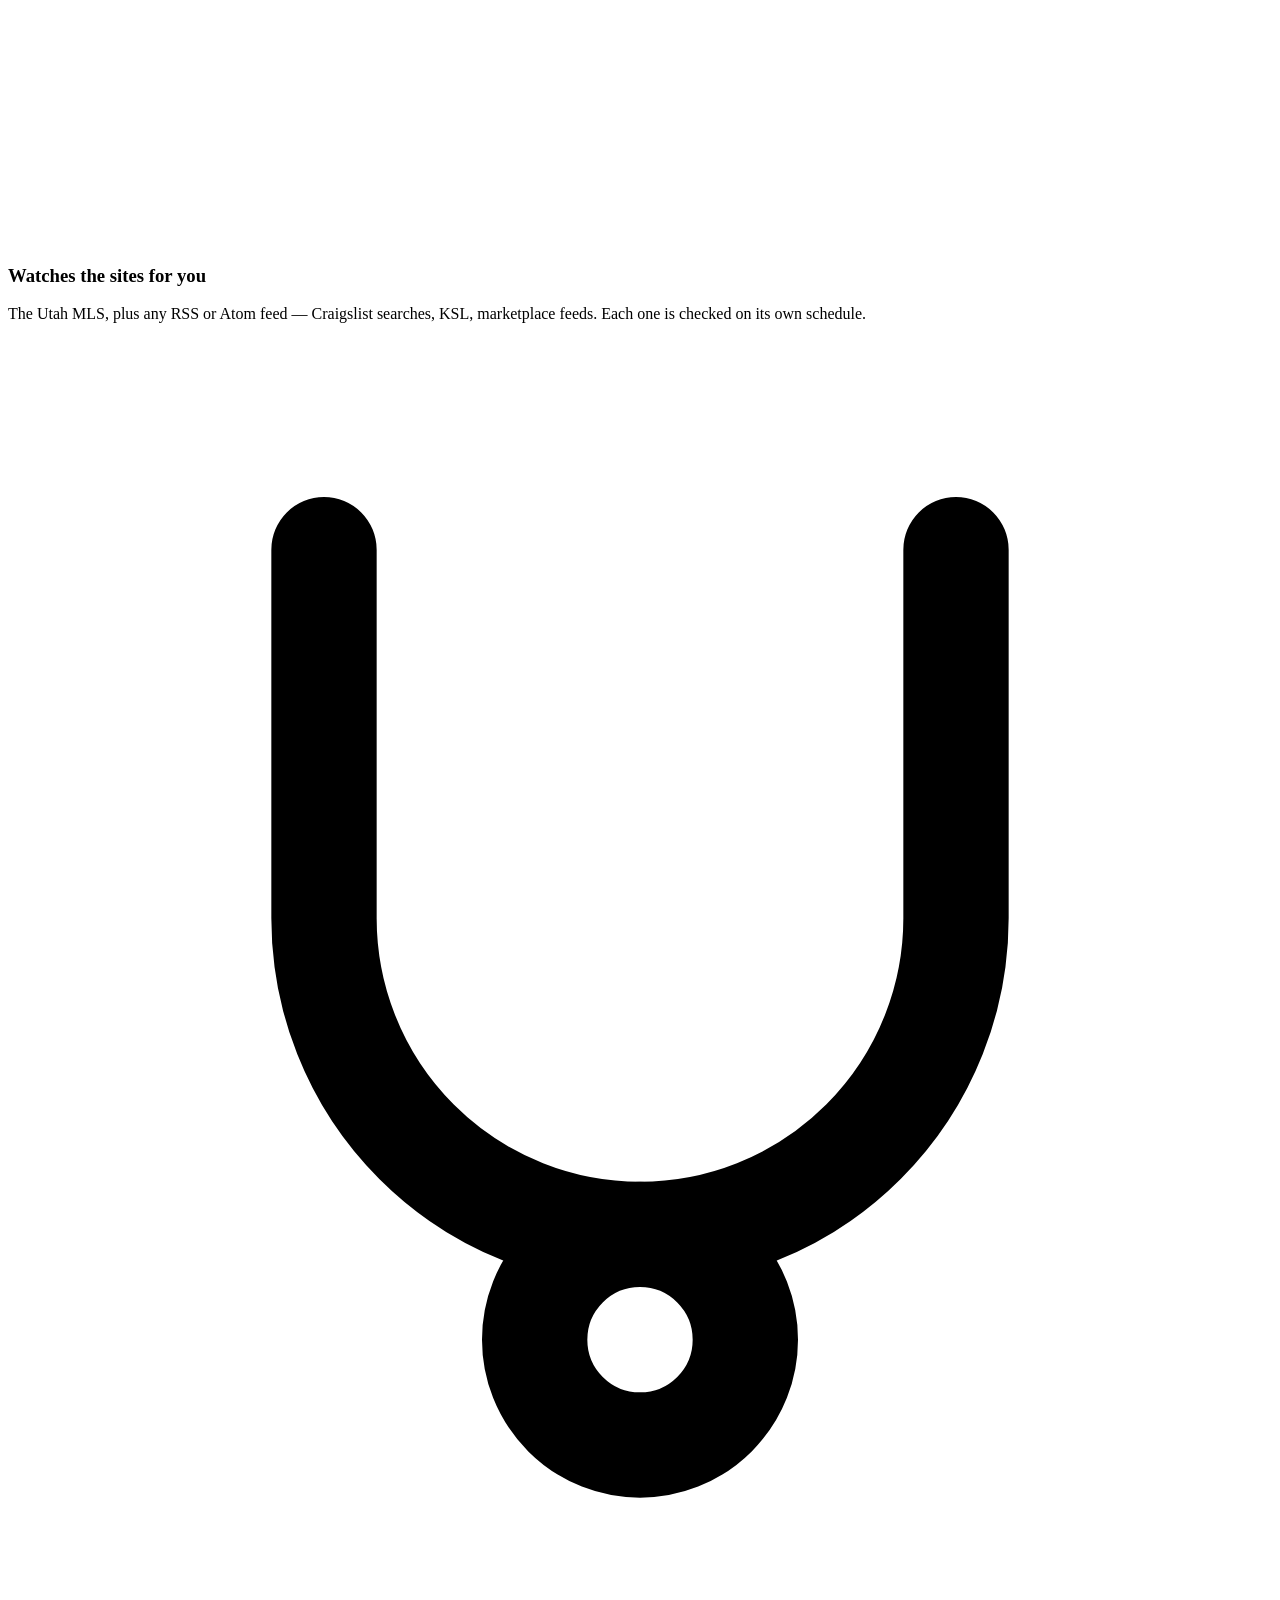
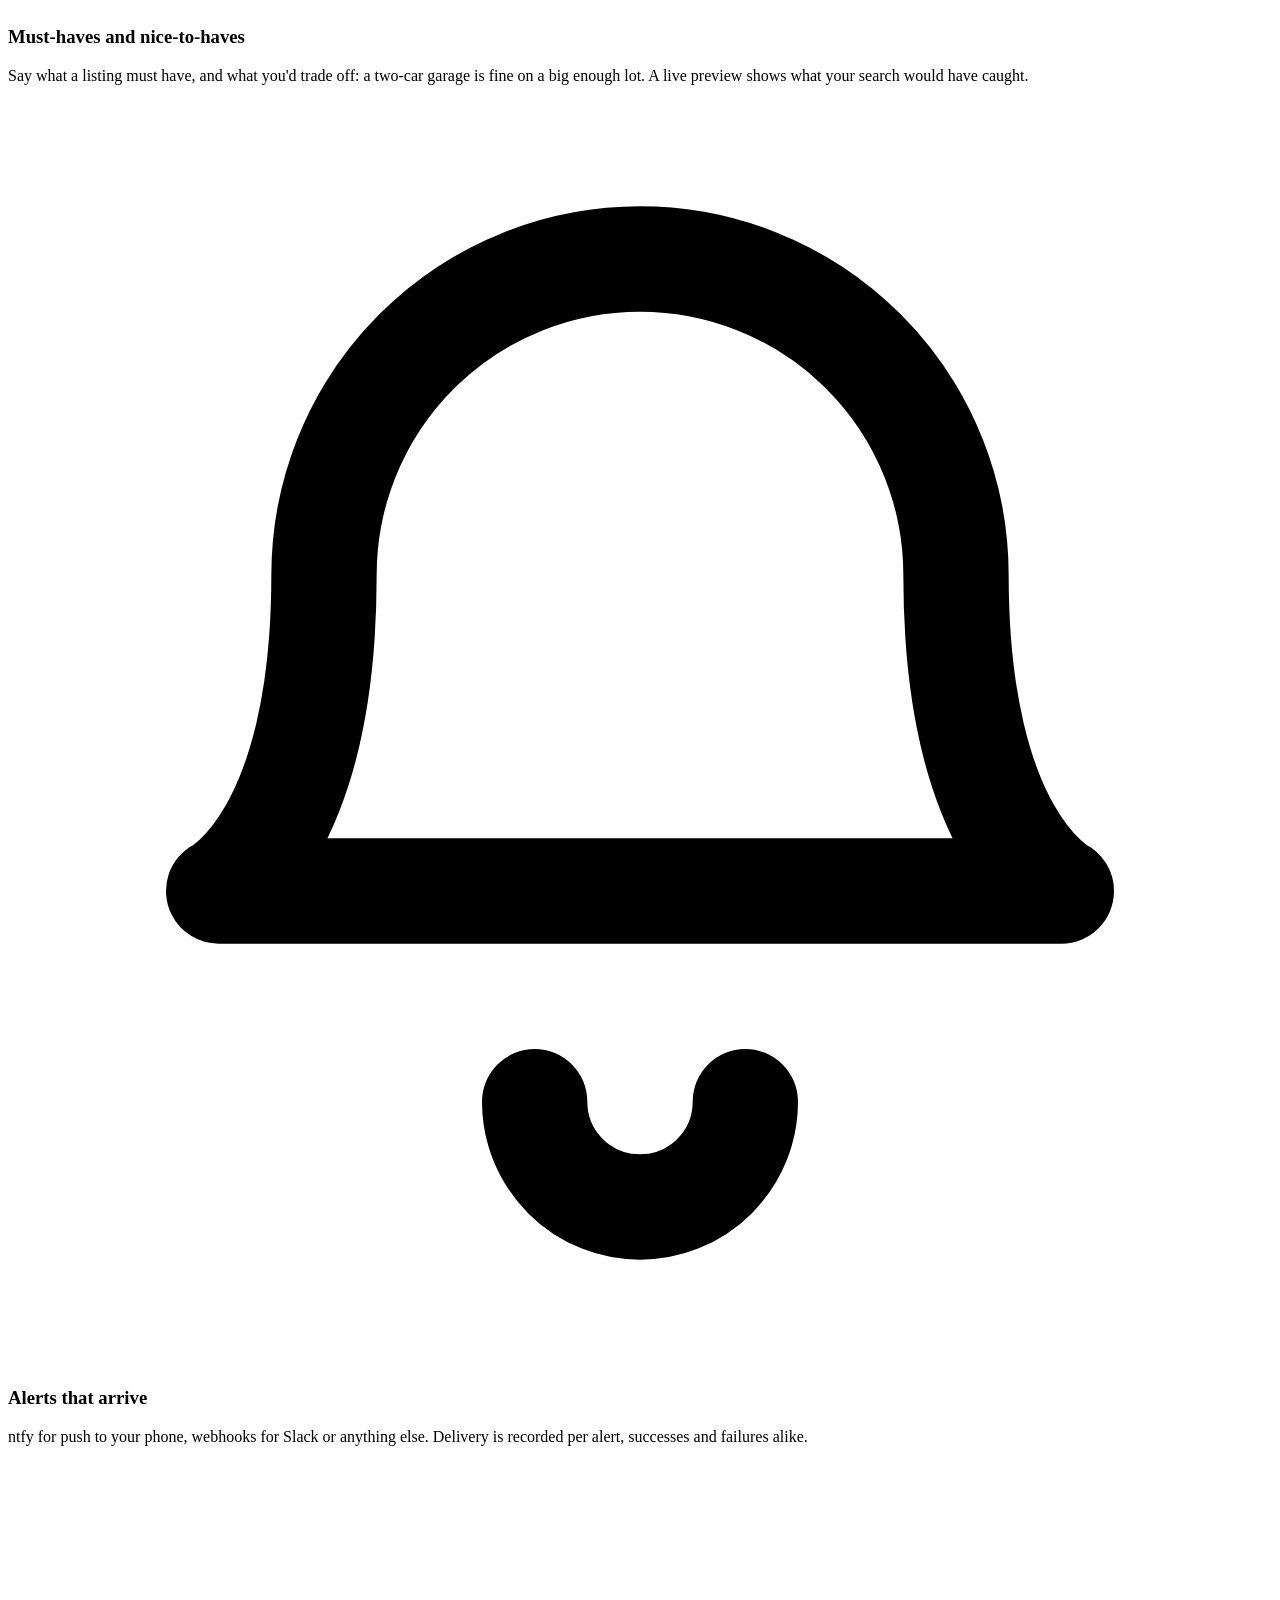
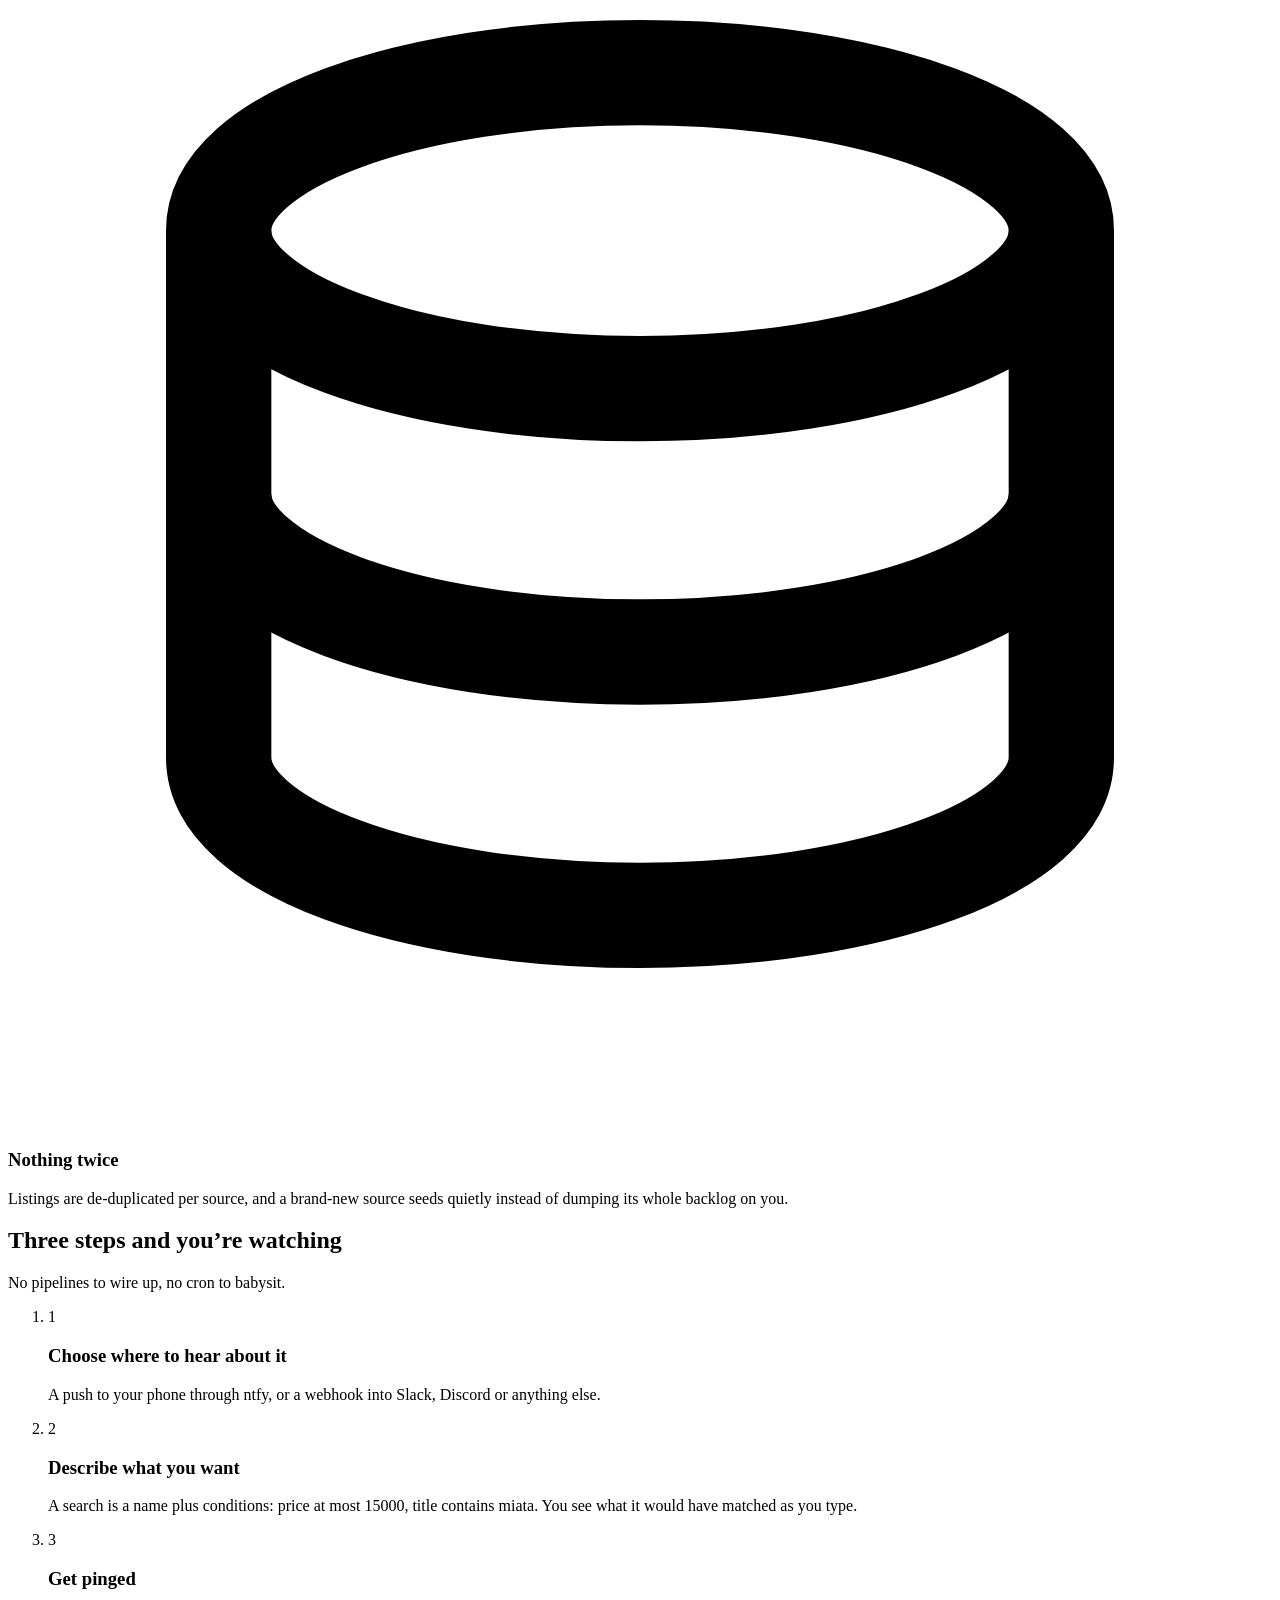
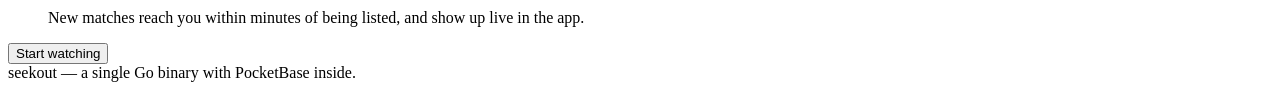
==== commit b6798666: "Rework the web UI around a live match preview; quieter logs UX audit fixes: - Plain names in the app" ====
--- a/web/index.html
+++ b/web/index.html
@@ -87,13 +87,13 @@
   <section class="features wrap">
     <article class="card card-hover">
       <div class="feat-icon"><svg viewBox="0 0 24 24"><path d="M4 6h16M4 12h16M4 18h10" stroke="currentColor" stroke-width="2" stroke-linecap="round"/></svg></div>
-      <h3>Pluggable sources</h3>
-      <p class="muted small">Point it at any RSS or Atom feed &mdash; Craigslist searches, KSL, marketplace feeds. Each source polls on its own schedule.</p>
+      <h3>Watches the sites for you</h3>
+      <p class="muted small">The Utah MLS, plus any RSS or Atom feed &mdash; Craigslist searches, KSL, marketplace feeds. Each one is checked on its own schedule.</p>
     </article>
     <article class="card card-hover">
       <div class="feat-icon"><svg viewBox="0 0 24 24"><path d="M6 4v7a6 6 0 0 0 12 0V4" stroke="currentColor" stroke-width="2" stroke-linecap="round" fill="none"/><circle cx="12" cy="19" r="2" stroke="currentColor" stroke-width="2" fill="none"/></svg></div>
-      <h3>Precise seekers</h3>
-      <p class="muted small">Compose conditions over price, title, or any field the source returns. Every condition has to hold before you hear about it.</p>
+      <h3>Must-haves and nice-to-haves</h3>
+      <p class="muted small">Say what a listing must have, and what you'd trade off: a two-car garage is fine on a big enough lot. A live preview shows what your search would have caught.</p>
     </article>
     <article class="card card-hover">
       <div class="feat-icon"><svg viewBox="0 0 24 24"><path d="M12 3a6 6 0 0 0-6 6c0 5-2 6-2 6h16s-2-1-2-6a6 6 0 0 0-6-6Z" stroke="currentColor" stroke-width="2" fill="none" stroke-linejoin="round"/><path d="M10 19a2 2 0 0 0 4 0" stroke="currentColor" stroke-width="2" fill="none" stroke-linecap="round"/></svg></div>
@@ -115,18 +115,18 @@
     <ol class="steps">
       <li class="card">
         <span class="step-n">1</span>
-        <h3>Add a source</h3>
-        <p class="muted small">Paste a feed URL, pick what kind of thing it lists, choose how often to poll.</p>
+        <h3>Choose where to hear about it</h3>
+        <p class="muted small">A push to your phone through ntfy, or a webhook into Slack, Discord or anything else.</p>
       </li>
       <li class="card">
         <span class="step-n">2</span>
         <h3>Describe what you want</h3>
-        <p class="muted small">A seeker is a name plus conditions: <span class="mono">price &lt; 15000</span>, <span class="mono">title contains miata</span>.</p>
+        <p class="muted small">A search is a name plus conditions: <span class="mono">price at most 15000</span>, <span class="mono">title contains miata</span>. You see what it would have matched as you type.</p>
       </li>
       <li class="card">
         <span class="step-n">3</span>
         <h3>Get pinged</h3>
-        <p class="muted small">New matches hit your phone through ntfy, and land in your feed live.</p>
+        <p class="muted small">New matches reach you within minutes of being listed, and show up live in the app.</p>
       </li>
     </ol>
     <div class="how-cta">
@@ -138,7 +138,6 @@
 <footer class="site-footer">
   <div class="wrap row-between">
     <span class="dim small">seekout &mdash; a single Go binary with PocketBase inside.</span>
-    <a class="dim small" href="/_/">Admin dashboard</a>
   </div>
 </footer>
 
@@ -153,11 +152,15 @@
     </header>
     <form id="auth-form">
       <div class="body">
-        <div class="field">
+        <div class="field" id="auth-invite-field">
+          <label for="auth-invite">Invite code <span class="hint">seekout is invite-only for now</span></label>
+          <input id="auth-invite" type="text" autocomplete="off" spellcheck="false" placeholder="from whoever invited you">
+        </div>
+        <div class="field" id="auth-email-field">
           <label for="auth-email">Email</label>
           <input id="auth-email" type="email" autocomplete="username" required placeholder="you@example.com">
         </div>
-        <div class="field">
+        <div class="field" id="auth-password-field">
           <label for="auth-password">Password</label>
           <input id="auth-password" type="password" autocomplete="current-password" required minlength="8" placeholder="at least 8 characters">
         </div>
@@ -166,6 +169,14 @@
           <input id="auth-confirm" type="password" autocomplete="new-password" minlength="8" placeholder="repeat it">
         </div>
         <p class="err-text" id="auth-error"></p>
+        <div class="auth-sent" id="auth-sent" hidden>
+          <div class="auth-sent-icon">
+            <svg viewBox="0 0 24 24" aria-hidden="true"><path d="M4 6h16v12H4z" fill="none" stroke="currentColor" stroke-width="2"/><path d="m4 7 8 6 8-6" fill="none" stroke="currentColor" stroke-width="2"/></svg>
+          </div>
+          <h3>Check your inbox</h3>
+          <p class="muted"><span id="auth-sent-lead">We sent a verification link to</span> <strong id="auth-sent-email"></strong>. Click it and you can sign in.</p>
+          <button type="button" class="btn btn-ghost btn-sm" id="auth-resend">Resend the link</button>
+        </div>
       </div>
       <footer>
         <button type="button" class="btn btn-ghost" id="auth-toggle">Have an account? Sign in</button>
